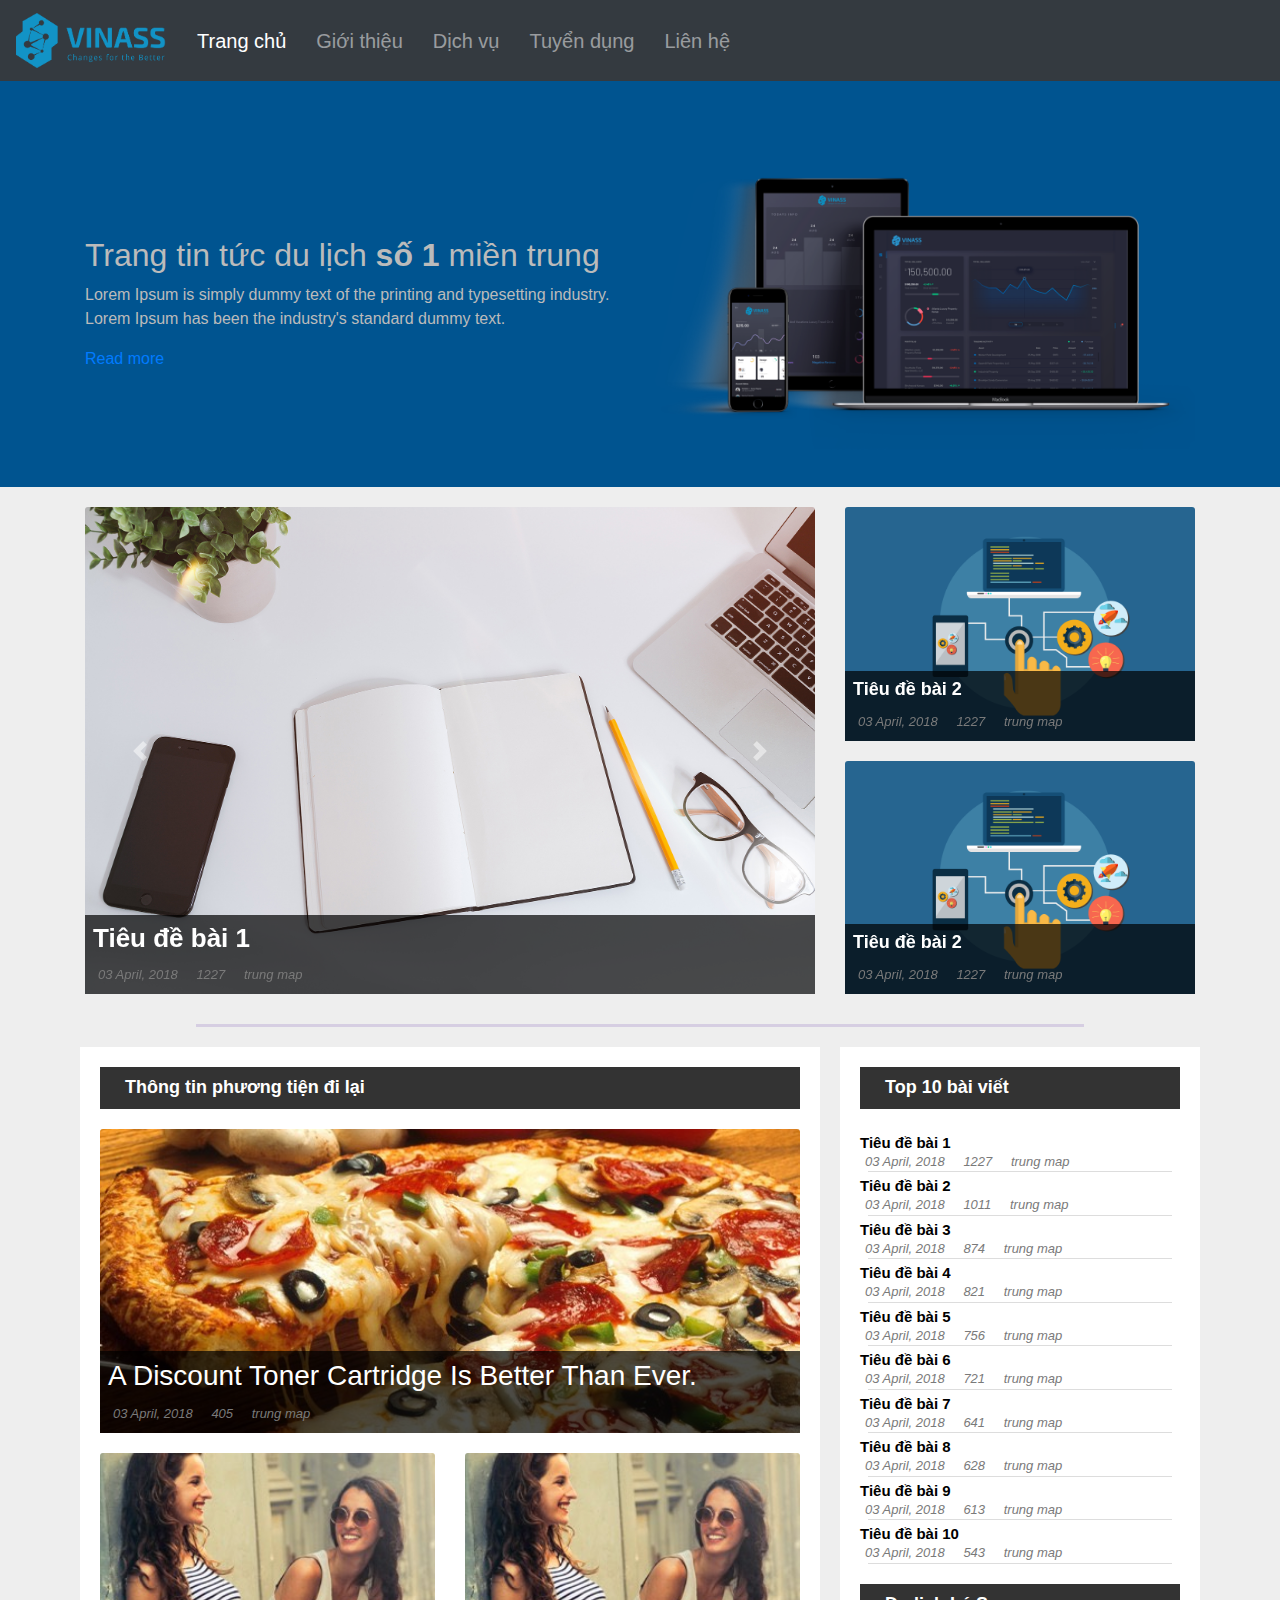
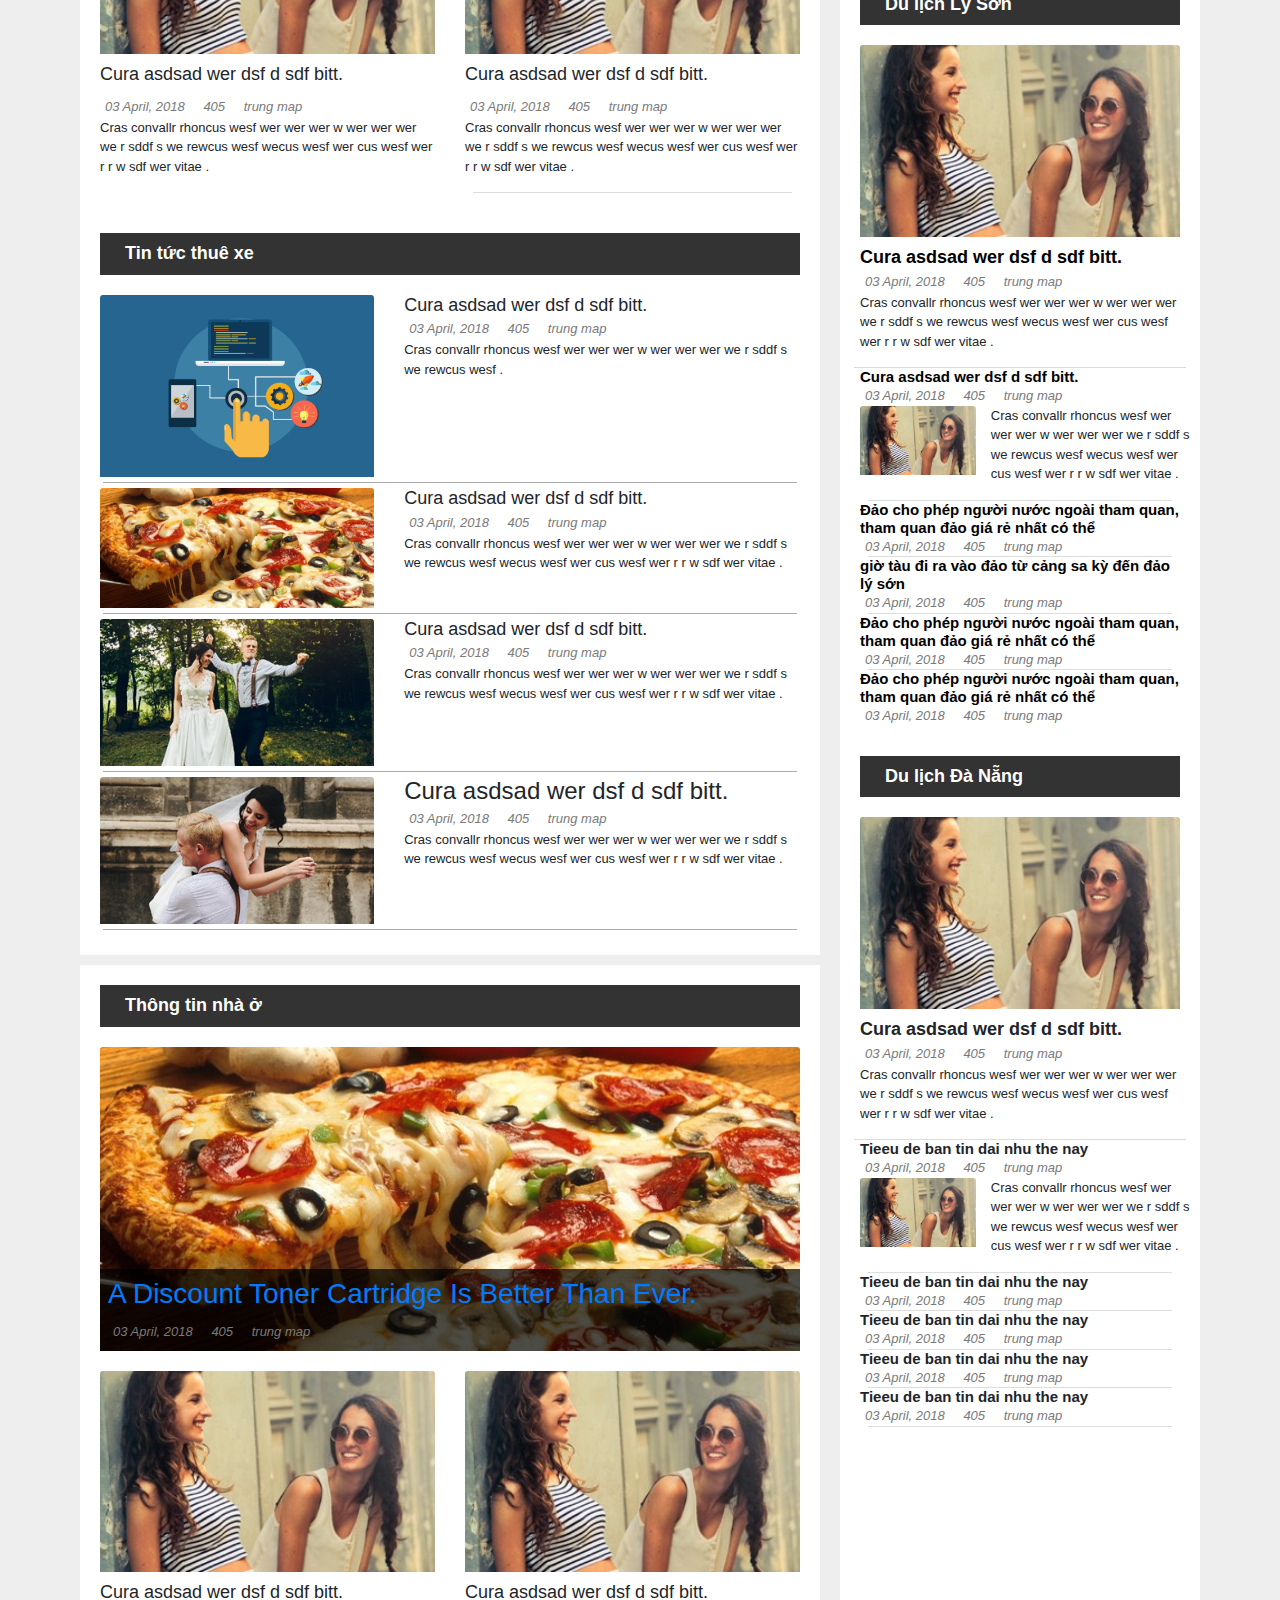
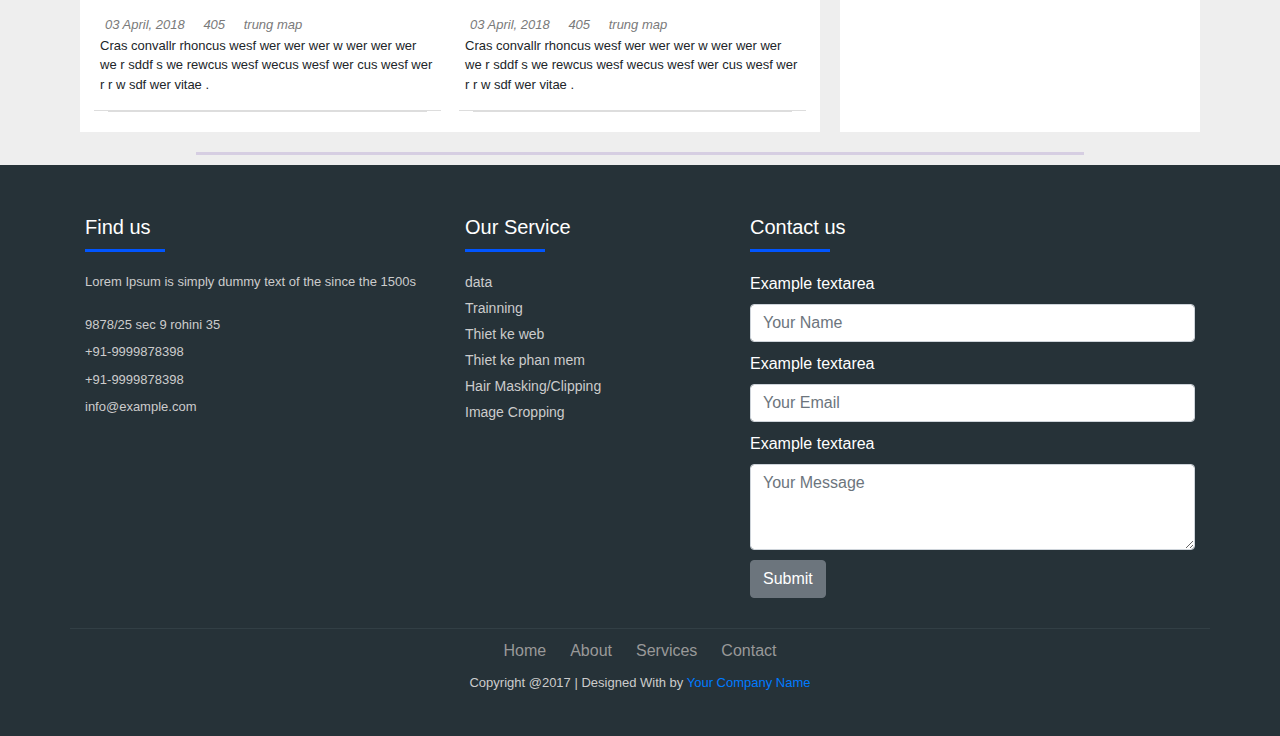
==== index.html @ 891a3b92 "First commit" ====
<!DOCTYPE html>
<html>
	<head>
		<meta charset="utf-8">
		<meta http-equiv="X-UA-Compatible" content="IE=edge">
		<meta name="viewport" content="width=device-width, initial-scale=1, maximum-scale=1">
		<title>Vina software solution- Giải pháp công nghệ việt nam</title>
		<link rel="stylesheet" href="css/bootstrap.min.css">
		<link rel="stylesheet" href="css/bootstrap-grid.min.css">
	  	<link rel="stylesheet" href="css/bootstrap-reboot.min.css">
	  	<link rel="stylesheet" href="css/animate.css">
	  	<link rel="stylesheet" href="css/index.css">
	  	<link rel="stylesheet" href="https://use.fontawesome.com/releases/v5.3.1/css/all.css" integrity="sha384-mzrmE5qonljUremFsqc01SB46JvROS7bZs3IO2EmfFsd15uHvIt+Y8vEf7N7fWAU" crossorigin="anonymous">
	</head>
	<!-- Header -->
	<header>
      <nav class="navbar navbar-expand-lg navbar-dark nav-default fixed-top bg-dark">
        <a class="navbar-brand" href="index.html"><img src="img/logo-2.png" class="img-responsive" alt="Brand" width="150"/></a>
        <button class="navbar-toggler" type="button" data-toggle="collapse" data-target="#navbarCollapse" aria-controls="navbarCollapse" aria-expanded="false" aria-label="Toggle navigation">
          <span class="navbar-toggler-icon"></span>
        </button>
        <div class="collapse navbar-collapse navbar-left" id="navbarCollapse">
          <ul class="navbar-nav mr-auto">
            <li class="nav-item active">
              <a class="nav-link" href="index.html">Trang chủ <span class="sr-only">(current)</span></a>
            </li>
            <li class="nav-item">
              <a class="nav-link" href="about-us.html">Giới thiệu</a>
            </li>
            <li class="nav-item">
              <a class="nav-link" href="our-services.html">Dịch vụ</a>
            </li>
            <li class="nav-item">
              <a class="nav-link" href="our-recrutement.html">Tuyển dụng</a>
            </li>
            <li class="nav-item">
              <a class="nav-link" href="our-contact.html">Liên hệ</a>
            </li>
          </ul>
          <ul class="navbar-nav mt-md-1">
          	<li><a href="#"><i class="fab fa-facebook icon"></i></a>
          		<a href="#"><i class="fab fa-linkedin icon"></i></a>
          		<a href="#"><i class="fab fa-instagram icon"></i></a>
          	</li>
          </ul>
        </div>
      </nav>
    </header>
	<!-- /Header -->
<body>
	<!-- My first Banner ----------------
		-------------------------------->
	<div id="hero_section" class="top_cont_outer hero_wrapper">
	    <div class="container">
	      	<div class="hero_section">
	        	<div class="row align-items-center">
	          		<div class="col-12 col-lg-6 col-md-6 col-sm-8 mx-auto">
	            		<div class="top_left_cont animatable bounceInLeft"> 
	              			<h2>Trang tin tức du lịch <strong>số 1</strong> miền trung</h2>
	              			<p>Lorem Ipsum is simply dummy text of the printing and typesetting industry. Lorem Ipsum has been the industry's standard dummy text.</p>
	              			<a href="#service" class="read_more2">Read more</a> 
	              		</div>
	          		</div>
	          		<div class="col-0 col-lg-6 col-md-6 col-sm-4 mx-auto">
							<img id="fadeImage" src="img/otologo.png" class="img-fluid bannerImg">
						</div>
			  		</div>
	        	</div>
	      	</div>
	    </div>
	</div>
	<!--Hero_Section-->
	  
    <!-- /My first Carousel -->

    <!-- Start poster ----

    -->
    <!-- Main grid image --------------
    	------------------------------->
    <div class="container line-divider">
		<div class="row">
			<div class="col-md-8">
				<div id="big-image-carousel" class="carousel slide" data-ride="carousel">
  					<div class="carousel-inner">
    					<div class="carousel-item active">
							<div class="featured-article">
								<a href="#"><img class="img-responsive card-img-top" src="img/home-bg.jpg" alt="" class="thumb"></a>
								<div class="block-title">
									<h3 class="title-news-big">
										<a class="txt-white" href="">Tiêu đề bài 1</a>
									</h3>
									<span class="entry-meta-medium ">
										<i><a><span class="fas fa-calendar-alt icon-news"></span>03 April, 2018</a></i>
										<i><a><span class="fas fa-eye icon-news pd-left-10"></span>1227</a></i>
										<i><a><span class="fas fas fa-user icon-news pd-left-10"></span>trung map</a></i>
									</span>
								</div>
							</div>
						</div>
						<div class="carousel-item">
      						<div class="featured-article">
								<a href="#"><img class="img-responsive card-img-top" src="img/service-app.png" alt="" class="thumb"></a>
								<div class="block-title">
									<h3 class="title-news-big">
										<a class="txt-white" href="">Tiêu đề bài 1</a>
									</h3>
									<span class="entry-meta-medium ">
										<i><a><span class="fas fa-calendar-alt icon-news"></span>03 April, 2018</a></i>
										<i><a><span class="fas fa-eye icon-news pd-left-10"></span>1227</a></i>
										<i><a><span class="fas fas fa-user icon-news pd-left-10"></span>trung map</a></i>
									</span>
								</div>
							</div>
				    	</div>
					    <div class="carousel-item">
					      	<div class="featured-article">
								<a href="#"><img class="img-responsive card-img-top" src="img/service-app.png" alt="" class="thumb"></a>
								<div class="block-title">
									<h3 class="title-news-big">
										<a class="txt-white" href="">Tiêu đề bài 1</a>
									</h3>
									<span class="entry-meta-medium ">
										<i><a><span class="fas fa-calendar-alt icon-news"></span>03 April, 2018</a></i>
										<i><a><span class="fas fa-eye icon-news pd-left-10"></span>1227</a></i>
										<i><a><span class="fas fas fa-user icon-news pd-left-10"></span>trung map</a></i>
									</span>
								</div>
							</div>
					    </div>
					</div>
					<a class="carousel-control-prev" href="#big-image-carousel" role="button" data-slide="prev">
					    <span class="carousel-control-prev-icon" aria-hidden="true"></span>
					    <span class="sr-only">Previous</span>
					</a>
					<a class="carousel-control-next" href="#big-image-carousel" role="button" data-slide="next">
					    <span class="carousel-control-next-icon" aria-hidden="true"></span>
					    <span class="sr-only">Next</span>
					</a>
				</div>
			</div>
			<!-- /.featured-article -->
			<div class="col-md-4">
				<!-- artigo em destaque -->
				<div class="featured-article">
					<a href="#">
						<img class="img-responsive card-img-top" src="img/service-app.png" alt="">
					</a>
					<div class="block-title">
						<h3 class="title-news-medium">
							<a class="txt-white" href="">Tiêu đề bài 2</a>
						</h3>
						<span class="entry-meta-medium ">
							<i><a><span class="fas fa-calendar-alt icon-news"></span>03 April, 2018</a></i>
							<i><a><span class="fas fa-eye icon-news pd-left-10"></span>1227</a></i>
							<i><a><span class="fas fas fa-user icon-news pd-left-10"></span>trung map</a></i>
						</span>
					</div>
				</div>
				<div class="featured-article">
					<a href="#">
						<img class="img-responsive card-img-top" src="img/service-app.png" alt="" class="thumb">
					</a>
					<div class="block-title">
						<h3 class="title-news-medium">
							<a class="txt-white" href="">Tiêu đề bài 2</a>
						</h3>
						<span class="entry-meta-medium ">
							<i><a><span class="fas fa-calendar-alt icon-news"></span>03 April, 2018</a></i>
							<i><a><span class="fas fa-eye icon-news pd-left-10"></span>1227</a></i>
							<i><a><span class="fas fas fa-user icon-news pd-left-10"></span>trung map</a></i>
						</span>
					</div>
				</div>
			</div>
			<!-- /.featured-article -->
		</div>
	</div>
	<!-- /Main grid image --------------
    	------------------------------->

    <!-- Body news Start here-----------
    	------------------------------->
	<div class="container line-divider">
		<div class="row">
			<!-- Body news Right-----------
    			------------------------------->
	        <div class="col-12 col-sm-6 col-xs-6 col-md-4 pd-10 order-md-2">
	        	<div class="container pd-20 bg-white h-percent-100">
	        		<div class="col-tag pd-top-10" >
		        		<h4 class="title-news-medium pd-0 mg-0">
		        			<a class="txt-white">Top 10 bài viết</a>
		        		</h4>
		        	</div>
					<div class="row news-col-tag-small mx-auto">
						<div class="col-12 pd-0">
							<h4 class="title-news-small pd-0 mg-0 mg-top-5">
								<a class="txt-black" href="">Tiêu đề bài 1</a>
							</h4>
						</div>
						<span class="entry-meta-medium ">
							<i><a><span class="fas fa-calendar-alt icon-news"></span>03 April, 2018</a></i>
							<i><a><span class="fas fa-eye icon-news pd-left-10"></span>1227</a></i>
							<i><a><span class="fas fas fa-user icon-news pd-left-10"></span>trung map</a></i>
						</span>
					</div>
					<div class="row news-col-tag-small mx-auto">
						<div class="col-12 pd-0">
							<h4 class="title-news-small pd-0 mg-0 mg-top-5">
								<a class="txt-black" href="">Tiêu đề bài 2</a>
							</h4>
						</div>
						<span class="entry-meta-medium ">
							<i><a><span class="fas fa-calendar-alt icon-news"></span>03 April, 2018</a></i>
							<i><a><span class="fas fa-eye icon-news pd-left-10"></span>1011</a></i>
							<i><a><span class="fas fas fa-user icon-news pd-left-10"></span>trung map</a></i>
						</span>
					</div>
					<div class="row news-col-tag-small mx-auto">
						<div class="col-12 pd-0">
							<h4 class="title-news-small pd-0 mg-0 mg-top-5">
								<a class="txt-black" href="">Tiêu đề bài 3</a>
							</h4>
						</div>
						<span class="entry-meta-medium ">
							<i><a><span class="fas fa-calendar-alt icon-news"></span>03 April, 2018</a></i>
							<i><a><span class="fas fa-eye icon-news pd-left-10"></span>874</a></i>
							<i><a><span class="fas fas fa-user icon-news pd-left-10"></span>trung map</a></i>
						</span>
					</div>
					<div class="row news-col-tag-small mx-auto mg-top-5">
						<div class="col-12 pd-0">
							<h4 class="title-news-small pd-0 mg-0">
								<a class="txt-black" href="">Tiêu đề bài 4</a>
							</h4>
						</div>
						<span class="entry-meta-medium ">
							<i><a><span class="fas fa-calendar-alt icon-news"></span>03 April, 2018</a></i>
							<i><a><span class="fas fa-eye icon-news pd-left-10"></span>821</a></i>
							<i><a><span class="fas fas fa-user icon-news pd-left-10"></span>trung map</a></i>
						</span>
					</div>
					<div class="row news-col-tag-small mx-auto mg-top-5">
						<div class="col-12 pd-0">
							<h4 class="title-news-small pd-0 mg-0">
								<a class="txt-black" href="">Tiêu đề bài 5</a>
							</h4>
						</div>
						<span class="entry-meta-medium ">
							<i><a><span class="fas fa-calendar-alt icon-news"></span>03 April, 2018</a></i>
							<i><a><span class="fas fa-eye icon-news pd-left-10"></span>756</a></i>
							<i><a><span class="fas fas fa-user icon-news pd-left-10"></span>trung map</a></i>
						</span>
					</div>
					<div class="row news-col-tag-small mx-auto">
						<div class="col-12 pd-0">
							<h4 class="title-news-small pd-0 mg-0 mg-top-5">
								<a class="txt-black" href="">Tiêu đề bài 6</a>
							</h4>
						</div>
						<span class="entry-meta-medium ">
							<i><a><span class="fas fa-calendar-alt icon-news"></span>03 April, 2018</a></i>
							<i><a><span class="fas fa-eye icon-news pd-left-10"></span>721</a></i>
							<i><a><span class="fas fas fa-user icon-news pd-left-10"></span>trung map</a></i>
						</span>
					</div>
					<div class="row news-col-tag-small mx-auto">
						<div class="col-12 pd-0">
							<h4 class="title-news-small pd-0 mg-0 mg-top-5">
								<a class="txt-black" href="">Tiêu đề bài 7</a>
							</h4>
						</div>
						<span class="entry-meta-medium ">
							<i><a><span class="fas fa-calendar-alt icon-news"></span>03 April, 2018</a></i>
							<i><a><span class="fas fa-eye icon-news pd-left-10"></span>641</a></i>
							<i><a><span class="fas fas fa-user icon-news pd-left-10"></span>trung map</a></i>
						</span>
					</div>
					<div class="row news-col-tag-small mx-auto">
						<div class="col-12 pd-0">
							<h4 class="title-news-small pd-0 mg-0 mg-top-5">
								<a class="txt-black" href="">Tiêu đề bài 8</a>
							</h4>
						</div>
						<span class="entry-meta-medium ">
							<i><a><span class="fas fa-calendar-alt icon-news"></span>03 April, 2018</a></i>
							<i><a><span class="fas fa-eye icon-news pd-left-10"></span>628</a></i>
							<i><a><span class="fas fas fa-user icon-news pd-left-10"></span>trung map</a></i>
						</span>
					</div>
					<div class="row news-col-tag-small mx-auto mg-top-5">
						<div class="col-12 pd-0">
							<h4 class="title-news-small pd-0 mg-0">
								<a class="txt-black" href="">Tiêu đề bài 9</a>
							</h4>
						</div>
						<span class="entry-meta-medium ">
							<i><a><span class="fas fa-calendar-alt icon-news"></span>03 April, 2018</a></i>
							<i><a><span class="fas fa-eye icon-news pd-left-10"></span>613</a></i>
							<i><a><span class="fas fas fa-user icon-news pd-left-10"></span>trung map</a></i>
						</span>
					</div>
					<div class="row news-col-tag-small mx-auto mg-top-5">
						<div class="col-12 pd-0">
							<h4 class="title-news-small pd-0 mg-0">
								<a class="txt-black" href="">Tiêu đề bài 10</a>
							</h4>
						</div>
						<span class="entry-meta-medium ">
							<i><a><span class="fas fa-calendar-alt icon-news"></span>03 April, 2018</a></i>
							<i><a><span class="fas fa-eye icon-news pd-left-10"></span>543</a></i>
							<i><a><span class="fas fas fa-user icon-news pd-left-10"></span>trung map</a></i>
						</span>
					</div>

		        	<div class="col-tag mg-top-20" >
		        		<h4 class="title-news-medium pd-0 mg-0">
							<a class="txt-white" href="">Du lịch Lý Sơn</a>
						</h4>
		        	</div>
		        	<div class=" row news-col-tag-small">
			        		<div class="col-12 image-news-col-tag-small">
				        		<img class="img-responsive card-img-top" src="img/e1.jpg" alt="Card image cap">
				        	</div>
				        	<div class="col-12 body-news-col-tag-small"> 
					            <h4 class="title-news-medium pd-0 mg-0">
					            	<a class="txt-black" href="">Cura asdsad wer dsf d sdf bitt.</a>
					            </h4>
					            <span class="entry-meta-medium">
									<i><a><span class="fas fa-calendar-alt icon-news"></span>03 April, 2018</a></i>
									<i><a><span class="fas fa-eye icon-news pd-left-10"></span>405</a></i>
									<i><a><span class="fas fas fa-user icon-news pd-left-10"></span>trung map</a></i>
								</span>
				            	<p class="contents-news-medium">Cras convallr rhoncus wesf wer  wer wer w wer  wer  wer  we r sddf s we rewcus wesf wecus wesf wer cus wesf wer r  r w sdf  wer vitae .</p>
					         </div>
					</div>
					<div class="row news-col-tag-small mx-auto">
						<h4 class="title-news-small pd-0 mg-0">
							<a class="txt-black" href="">Cura asdsad wer dsf d sdf bitt.</a>
						</h4>
						<span class="entry-meta-medium ">
							<i><a><span class="fas fa-calendar-alt icon-news"></span>03 April, 2018</a></i>
							<i><a><span class="fas fa-eye icon-news pd-left-10"></span>405</a></i>
							<i><a><span class="fas fas fa-user icon-news pd-left-10"></span>trung map</a></i>
						</span>
		      			<div class="row">
		      				<div class="col-5 col-md-5">        
					          	<img class="img-responsive card-img-top mg-0" src="img/e1.jpg" alt="Card image cap">
					        </div>
					        <div class="col-7 col-md-7 pd-0">
					            <p class="contents-news-medium">Cras convallr rhoncus wesf wer  wer wer w wer  wer  wer  we r sddf s we rewcus wesf wecus wesf wer cus wesf wer r  r w sdf  wer vitae .</p>
					        </div>
					    </div>
					</div>
					<div class="row news-col-tag-small mx-auto">
						<h4 class="title-news-small pd-0 mg-0">
							<a class="txt-black" href="">Đảo cho phép người nước ngoài tham quan, tham quan đảo giá rẻ nhất có thể</a>
						</h4>
						<span class="entry-meta-medium ">
							<i><a><span class="fas fa-calendar-alt icon-news"></span>03 April, 2018</a></i>
							<i><a><span class="fas fa-eye icon-news pd-left-10"></span>405</a></i>
							<i><a><span class="fas fas fa-user icon-news pd-left-10"></span>trung map</a></i>
						</span>
					</div>
					<div class="row news-col-tag-small mx-auto">
						<h4 class="title-news-small pd-0 mg-0">
							<a class="txt-black" href="">giờ tàu đi ra vào đảo từ cảng sa kỳ đến đảo lý sớn</a>
						</h4>
						<span class="entry-meta-medium ">
							<i><a><span class="fas fa-calendar-alt icon-news"></span>03 April, 2018</a></i>
							<i><a><span class="fas fa-eye icon-news pd-left-10"></span>405</a></i>
							<i><a><span class="fas fas fa-user icon-news pd-left-10"></span>trung map</a></i>
						</span>
					</div>
					<div class="row news-col-tag-small mx-auto">
						<h4 class="title-news-small pd-0 mg-0"> 
							<a class="txt-black" href="">Đảo cho phép người nước ngoài tham quan, tham quan đảo giá rẻ nhất có thể</a>
						</h4>
						<span class="entry-meta-medium ">
							<i><a><span class="fas fa-calendar-alt icon-news"></span>03 April, 2018</a></i>
							<i><a><span class="fas fa-eye icon-news pd-left-10"></span>405</a></i>
							<i><a><span class="fas fas fa-user icon-news pd-left-10"></span>trung map</a></i>
						</span>
					</div>
					<div class="row mx-auto">
						<h4 class="title-news-small pd-0 mg-0">
							<a class="txt-black" href="">Đảo cho phép người nước ngoài tham quan, tham quan đảo giá rẻ nhất có thể</a>
						</h4>
						<span class="entry-meta-medium ">
							<i><a><span class="fas fa-calendar-alt icon-news"></span>03 April, 2018</a></i>
							<i><a><span class="fas fa-eye icon-news pd-left-10"></span>405</a></i>
							<i><a><span class="fas fas fa-user icon-news pd-left-10"></span>trung map</a></i>
						</span>
					</div>
					<div class="pd-10">
					</div>
					<div class="col-tag mg-top-10" >
		        		<h4 class="title-news-medium pd-0 mg-0">
		        			<a class="txt-white" href="">Du lịch Đà Nẵng </a>
		        		</h4>
		        	</div>
		        	<div class=" row news-col-tag-small">
			        		<div class="col-12 image-news-col-tag-small">
				        		<img class="img-responsive card-img-top" src="img/e1.jpg" alt="Card image cap">
				        	</div>
				        	<div class="col-12 body-news-col-tag-small"> 
					            <h4 class="title-news-medium pd-0 mg-0">Cura asdsad wer dsf d sdf bitt.</h4>
					            <span class="entry-meta-medium">
									<i><a><span class="fas fa-calendar-alt icon-news"></span>03 April, 2018</a></i>
									<i><a><span class="fas fa-eye icon-news pd-left-10"></span>405</a></i>
									<i><a><span class="fas fas fa-user icon-news pd-left-10"></span>trung map</a></i>
								</span>
				            	<p class="contents-news-medium">Cras convallr rhoncus wesf wer  wer wer w wer  wer  wer  we r sddf s we rewcus wesf wecus wesf wer cus wesf wer r  r w sdf  wer vitae .</p>
					         </div>
					</div>
					<div class="row news-col-tag-small mx-auto">
						<h4 class="title-news-small pd-0 mg-0"> Tieeu de ban tin dai nhu the nay</h4>
						<span class="entry-meta-medium ">
							<i><a><span class="fas fa-calendar-alt icon-news"></span>03 April, 2018</a></i>
							<i><a><span class="fas fa-eye icon-news pd-left-10"></span>405</a></i>
							<i><a><span class="fas fas fa-user icon-news pd-left-10"></span>trung map</a></i>
						</span>
		      			<div class="row">
		      				<div class="col-5 col-md-5">        
					          	<img class="img-responsive card-img-top mg-0" src="img/e1.jpg" alt="Card image cap">
					        </div>
					        <div class="col-7 col-md-7 pd-0">
					            <p class="contents-news-medium">Cras convallr rhoncus wesf wer  wer wer w wer  wer  wer  we r sddf s we rewcus wesf wecus wesf wer cus wesf wer r  r w sdf  wer vitae .</p>
					        </div>
					    </div>
					</div>
					<div class="row news-col-tag-small mx-auto">
						<h4 class="title-news-small pd-0 mg-0"> Tieeu de ban tin dai nhu the nay</h4>
						<span class="entry-meta-medium ">
							<i><a><span class="fas fa-calendar-alt icon-news"></span>03 April, 2018</a></i>
							<i><a><span class="fas fa-eye icon-news pd-left-10"></span>405</a></i>
							<i><a><span class="fas fas fa-user icon-news pd-left-10"></span>trung map</a></i>
						</span>
					</div>
					<div class="row news-col-tag-small mx-auto">
						<h4 class="title-news-small pd-0 mg-0"> Tieeu de ban tin dai nhu the nay</h4>
						<span class="entry-meta-medium ">
							<i><a><span class="fas fa-calendar-alt icon-news"></span>03 April, 2018</a></i>
							<i><a><span class="fas fa-eye icon-news pd-left-10"></span>405</a></i>
							<i><a><span class="fas fas fa-user icon-news pd-left-10"></span>trung map</a></i>
						</span>
					</div>
					<div class="row news-col-tag-small mx-auto">
						<h4 class="title-news-small pd-0 mg-0"> Tieeu de ban tin dai nhu the nay</h4>
						<span class="entry-meta-medium ">
							<i><a><span class="fas fa-calendar-alt icon-news"></span>03 April, 2018</a></i>
							<i><a><span class="fas fa-eye icon-news pd-left-10"></span>405</a></i>
							<i><a><span class="fas fas fa-user icon-news pd-left-10"></span>trung map</a></i>
						</span>
					</div>
					<div class="row news-col-tag-small mx-auto">
						<h4 class="title-news-small pd-0 mg-0"> Tieeu de ban tin dai nhu the nay</h4>
						<span class="entry-meta-medium ">
							<i><a><span class="fas fa-calendar-alt icon-news"></span>03 April, 2018</a></i>
							<i><a><span class="fas fa-eye icon-news pd-left-10"></span>405</a></i>
							<i><a><span class="fas fas fa-user icon-news pd-left-10"></span>trung map</a></i>
						</span>
					</div>
				</div>
	        </div>
	        <!-- /Body news Right-----------
    			------------------------------->


    		<!-- Body news Left-----------
    			------------------------------->
	        <div class="col-12 col-sm-6 col-xs-6 col-md-8 pd-10">
	        				<!-- Start tin tuc 2 
					--------------------->
				<div class="container pd-20 bg-white">
		        	<div class="col-tag" >
		        		<h4 class="title-news-medium pd-0 mg-0">
		        			<a class="txt-white" href="">Thông tin phương tiện đi lại</a>
		        		</h4>
		        	</div>
					<div class="featured-article article-3">
						<a href="#"><img class="img-responsive card-img-top" src="img/f1.jpg" alt=""></a>
						<div class="block-title">
							<a class="txt-white" href="#">
								<h3>A Discount Toner Cartridge Is Better Than Ever.</h3>
							</a>
							<span class="entry-meta-medium">
								<i><a><span class="fas fa-calendar-alt icon-news"></span>03 April, 2018</a></i>
								<i><a><span class="fas fa-eye icon-news pd-left-10"></span>405</a></i>
								<i><a><span class="fas fas fa-user icon-news pd-left-10"></span>trung map</a></i>
							</span>
						</div>
					</div>
					<div class="row">
						<div class="col-6">
							<div class=" row">
				        		<div class="col-12 image-news-col-tag-small">
					        		<img class="img-responsive card-img-top" src="img/e1.jpg" alt="Card image cap">
					        	</div>
					        	<div class="col-12 body-news-col-tag-small"> 
						            <h4 class="title-news-col-tag-small">Cura asdsad wer dsf d sdf bitt.</h4>
						            <span class="entry-meta-medium">
										<i><a><span class="fas fa-calendar-alt icon-news"></span>03 April, 2018</a></i>
										<i><a><span class="fas fa-eye icon-news pd-left-10"></span>405</a></i>
										<i><a><span class="fas fas fa-user icon-news pd-left-10"></span>trung map</a></i>
									</span>
						            <p class="contents-news-medium">Cras convallr rhoncus wesf wer  wer wer w wer  wer  wer  we r sddf s we rewcus wesf wecus wesf wer cus wesf wer r  r w sdf  wer vitae .</p>
						         </div>
						    </div>
						</div>
						<div class="col-6 news-col-tag-small">
							<div class=" row">
				        		<div class="col-12">
					        		<img class="img-responsive card-img-top" src="img/e1.jpg" alt="Card image cap">
					        	</div>
					        	<div class="col-12 body-news-col-tag-small"> 
						            <h4 class="title-news-col-tag-small">Cura asdsad wer dsf d sdf bitt.</h4>
						            <span class="entry-meta-medium">
										<i><a><span class="fas fa-calendar-alt icon-news"></span>03 April, 2018</a></i>
										<i><a><span class="fas fa-eye icon-news pd-left-10"></span>405</a></i>
										<i><a><span class="fas fas fa-user icon-news pd-left-10"></span>trung map</a></i>
									</span>
						            <p class="contents-news-medium">Cras convallr rhoncus wesf wer  wer wer w wer  wer  wer  we r sddf s we rewcus wesf wecus wesf wer cus wesf wer r  r w sdf  wer vitae .</p>
						         </div>
						    </div>
						</div>
					</div>
		        </div>
		        <!-- End of tin tức 2 
		        	-------------------->
	        	<div class="container pd-20 bg-white">
		        	<div class="col-tag" >
		        		<h4 class="title-news-medium pd-0 mg-0">Tin tức thuê xe</h4>
		        	</div>
		        	<div class=" row news-col-tag-big">
		        		<div class="col-12 col-md-12 col-lg-5 col-sm-12">
			        		<img class="img-responsive card-img-top" src="img/service-app.png" alt="Card image cap">
			        	</div>
			        	<div class="col-12 col-md-12 col-lg-7 col-sm-12 mg-0"> 
				            <h4 class="title-news-col-tag-small pd-0 mg-0">Cura asdsad wer dsf d sdf bitt.</h4>
				            <span class="entry-meta-medium">
								<i><a><span class="fas fa-calendar-alt icon-news"></span>03 April, 2018</a></i>
								<i><a><span class="fas fa-eye icon-news pd-left-10"></span>405</a></i>
								<i><a><span class="fas fas fa-user icon-news pd-left-10"></span>trung map</a></i>
							</span>
				            <p class="contents-news-medium">Cras convallr rhoncus wesf wer  wer wer w wer  wer  wer  we r sddf s we rewcus wesf .</p>
				         </div>
					</div>
					<div class=" row news-col-tag-big">
		        		<div class="col-12 col-md-12 col-lg-5 col-sm-12">
			        		<img class="img-responsive card-img-top" src="img/f1.jpg" alt="Card image cap">
			        	</div>
			        	<div class="col-12 col-md-12 col-lg-7 col-sm-12 mg-0">
				            <h4 class="title-news-col-tag-small pd-0 mg-0">Cura asdsad wer dsf d sdf bitt.</h4>
				            <span class="entry-meta-medium">
								<i><a><span class="fas fa-calendar-alt icon-news"></span>03 April, 2018</a></i>
								<i><a><span class="fas fa-eye icon-news pd-left-10"></span>405</a></i>
								<i><a><span class="fas fas fa-user icon-news pd-left-10"></span>trung map</a></i>
							</span>
				            <p class="contents-news-medium">Cras convallr rhoncus wesf wer  wer wer w wer  wer  wer  we r sddf s we rewcus wesf wecus wesf wer cus wesf wer r  r w sdf  wer vitae .</p>
				         </div>
					</div>
					<div class=" row news-col-tag-big">
		        		<div class="col-12 col-md-12 col-lg-5 col-sm-12">
			        		<img class="img-responsive card-img-top" src="img/f2.jpg" alt="Card image cap">
			        	</div>
			        	<div class="col-12 col-md-12 col-lg-7 col-sm-12 mg-0">
				            <h4 class="title-news-col-tag-small pd-0 mg-0">Cura asdsad wer dsf d sdf bitt.</h4>
				            <span class="entry-meta-medium">
								<i><a><span class="fas fa-calendar-alt icon-news"></span>03 April, 2018</a></i>
								<i><a><span class="fas fa-eye icon-news pd-left-10"></span>405</a></i>
								<i><a><span class="fas fas fa-user icon-news pd-left-10"></span>trung map</a></i>
							</span>
				            <p class="contents-news-medium">Cras convallr rhoncus wesf wer  wer wer w wer  wer  wer  we r sddf s we rewcus wesf wecus wesf wer cus wesf wer r  r w sdf  wer vitae .</p>
				         </div>
					</div>
					<div class=" row news-col-tag-big">
		        		<div class="col-12 col-md-12 col-lg-5 col-sm-12">
			        		<img class="img-responsive card-img-top" src="img/f3.jpg" alt="Card image cap">
			        	</div>
			        	<div class="col-12 col-md-12 col-lg-7 col-sm-12 mg-0">
				            <h4 class="pd-0 mg-0">Cura asdsad wer dsf d sdf bitt.</h4>
				            <span class="entry-meta-medium">
								<i><a><span class="fas fa-calendar-alt icon-news"></span>03 April, 2018</a></i>
								<i><a><span class="fas fa-eye icon-news pd-left-10"></span>405</a></i>
								<i><a><span class="fas fas fa-user icon-news pd-left-10"></span>trung map</a></i>
							</span>
				            <p class="contents-news-medium">Cras convallr rhoncus wesf wer  wer wer w wer  wer  wer  we r sddf s we rewcus wesf wecus wesf wer cus wesf wer r  r w sdf  wer vitae .</p>
				         </div>
					</div>
				</div>
				<!-- End tin tuc 1 -->
				<!-- Start tin tuc 2 
					--------------------->
				<div class="container pd-20 bg-white mg-top-10">
		        	<div class="col-tag" >
		        		<h4 class="title-news-medium pd-0 mg-0">Thông tin nhà ở</h4>
		        	</div>
					<div class="featured-article article-3">
						<a href="#"><img class="img-responsive card-img-top" src="img/f1.jpg" alt=""></a>
						<div class="block-title">
							<a href="#">
								<h3>A Discount Toner Cartridge Is Better Than Ever.</h3>
							</a>
							<span class="entry-meta-medium">
								<i><a><span class="fas fa-calendar-alt icon-news"></span>03 April, 2018</a></i>
								<i><a><span class="fas fa-eye icon-news pd-left-10"></span>405</a></i>
								<i><a><span class="fas fas fa-user icon-news pd-left-10"></span>trung map</a></i>
							</span>
						</div>
					</div>
					<div class="row">
						<div class="col-6 news-col-tag-small">
							<div class=" row news-col-tag-small">
				        		<div class="col-12 image-news-col-tag-small">
					        		<img class="img-responsive card-img-top" src="img/e1.jpg" alt="Card image cap">
					        	</div>
					        	<div class="col-12 body-news-col-tag-small"> 
						            <h4 class="title-news-col-tag-small">Cura asdsad wer dsf d sdf bitt.</h4>
						            <span class="entry-meta-medium">
										<i><a><span class="fas fa-calendar-alt icon-news"></span>03 April, 2018</a></i>
										<i><a><span class="fas fa-eye icon-news pd-left-10"></span>405</a></i>
										<i><a><span class="fas fas fa-user icon-news pd-left-10"></span>trung map</a></i>
									</span>
						            <p class="contents-news-medium">Cras convallr rhoncus wesf wer  wer wer w wer  wer  wer  we r sddf s we rewcus wesf wecus wesf wer cus wesf wer r  r w sdf  wer vitae .</p>
						         </div>
						    </div>
						</div>
						<div class="col-6 news-col-tag-small">
							<div class=" row news-col-tag-small">
				        		<div class="col-12 image-news-col-tag-small">
					        		<img class="img-responsive card-img-top" src="img/e1.jpg" alt="Card image cap">
					        	</div>
					        	<div class="col-12 body-news-col-tag-small"> 
						            <h4 class="title-news-col-tag-small">Cura asdsad wer dsf d sdf bitt.</h4>
						            <span class="entry-meta-medium">
										<i><a><span class="fas fa-calendar-alt icon-news"></span>03 April, 2018</a></i>
										<i><a><span class="fas fa-eye icon-news pd-left-10"></span>405</a></i>
										<i><a><span class="fas fas fa-user icon-news pd-left-10"></span>trung map</a></i>
									</span>
						            <p class="contents-news-medium">Cras convallr rhoncus wesf wer  wer wer w wer  wer  wer  we r sddf s we rewcus wesf wecus wesf wer cus wesf wer r  r w sdf  wer vitae .</p>
						         </div>
						    </div>
						</div>
					</div>
		        </div>
		        <!-- End of tin tức 2 
		        	-------------------->
			</div>
			<!-- /Body news Left-----------
    			------------------------------->
		</div>
	</div>
    <!-- /Body news End here-----------
		------------------------------->
	<!--footer starts from here-->
	<footer class="footer">
		<div class="container bottom_border">
			<div class="row">
				<div class="col-sm-6 col-md-4 col-lg-4 col-6">
					<h5 class="headin5_amrc col_white_amrc pt2 footer-line-divider">Find us</h5>
					<!--headin5_amrc-->
					<p class="mb10">Lorem Ipsum is simply dummy text of the since the 1500s</p>
					<p><i class="fa fa-location-arrow"></i> 9878/25 sec 9 rohini 35 </p>
					<p><i class="fa fa-phone"></i>  +91-9999878398  </p>
					<p><i class="fa fa-phone"></i>  +91-9999878398  </p>
					<p><i class="fa fa fa-envelope"></i> info@example.com  </p>
				</div>
				<div class="col-sm-6 col-md-3 col-lg-3 col-6">
					<h5 class="headin5_amrc col_white_amrc pt2 footer-line-divider">Our Service</h5>
					<!--headin5_amrc-->
					<ul class="footer_ul_amrc">
						<li><a href="#">data</a></li>
						<li><a href="#">Trainning</a></li>
						<li><a href="#">Thiet ke web</a></li>
						<li><a href="#">Thiet ke phan mem</a></li>
						<li><a href="#">Hair Masking/Clipping</a></li>
						<li><a href="#">Image Cropping</a></li>
					</ul>
				<!--footer_ul_amrc ends here-->
				</div>
				<div class="col-sm-12 col-md-5 col-lg-5 col-12">
					<h5 class="headin5_amrc col_white_amrc pt2 footer-line-divider">Contact us</h5>
					<div class="col_white_amrc">
						<div>
							<label for="exampleFormControlTextarea1">Example textarea</label>
							<input type="text" class="form-control" placeholder="Your Name">
						</div>
						<div class="form-padding">
							<label for="exampleFormControlTextarea1">Example textarea</label>
							<input type="text" class="form-control" placeholder="Your Email">
						</div>
						<div>
							<label for="exampleFormControlTextarea1">Example textarea</label>
							<textarea class="form-control" id="exampleFormControlTextarea1" rows="3" placeholder="Your Message"></textarea>
						</div>
						<div class="form-padding mx-auto">
							<button type="button" class="btn btn-secondary">Submit</button>
						</div>
					</div>
					<!--footer_ul_amrc ends here-->
				</div>
			</div>
		</div>
		<div class="container">
			<div class="foote_bottom_ul_amrc">
				<li><a href="#">Home</a></li>
				<li><a href="#">About</a></li>
				<li><a href="#">Services</a></li>
				<li><a href="#">Contact</a></li>
			</div>
			<!--foote_bottom_ul_amrc ends here-->
			<p class="text-center">Copyright @2017 | Designed With by <a href="#">Your Company Name</a></p>
			<div class="row social_footer_ul">
				<li><a href="#"><i class="fab fa-facebook icon"></i></a></li>
				<li><a href="#"><i class="fab fa-twitter icon"></i></a></li>
				<li><a href="#"><i class="fab fa-linkedin icon"></i></a></li>
				<li><a href="#"><i class="fab fa-instagram icon"></i></a></li>
			</div>
			<!--social_footer_ul ends here-->
		</div>

	</footer>
	<!-- jQuery Plugins -->
	<script src="js/jquery-3.3.1.min.js"></script>
	<script src="js/bootstrap.bundle.min.js"></script>
	<script src="js/bootstrap.min.js"></script>
	<script src="js/index.js"></script>
</body>
</html>
---- css/index.css ----
body {
  background-color:#eeeeee;
  margin-top:70px;
  width:100vw;
}

.bg-white {
  background-color:#ffffff;
}
.mg-0{margin:0px;}
.mg-5{margin:5px;}
.mg-10{margin:10px;}
.mg-20{margin:20px;}
.mg-top-5{margin-top:5px;}
.mg-top-10{margin-top:10px;}
.mg-top-20{margin-top:20px;}
.pd-5{
  padding: 10px;
}
.pd-0{
  padding: 0px;
}
.pd-10{
  padding: 10px;
}

.pd-20{
  padding: 20px;
}

.pd-top-5 {
  padding-top: 5px;
}

.pd-top-10 {
  padding-top: 10px;
}

.pd-top-20 {
  padding-top: 20px;
}
.pd-left-10 {
  padding-left:10px;
}

.col-tag {
  padding: 10px 25px;
  margin-bottom: 20px;
  background-color: #333333;
  color: #ffffff;
}

.title-tag {
  font-size: 14px;
  font-weight: 600;
  color: #fff;
}

.txt-white{
  color:#fff;
}
.txt-black{
  color:#000;
}
.txt-gris{
  color:#7a7a7a;
}
.title-news-big{
  font-size: 26px;
  font-weight: 600;
}
.title-news-medium{
  font-size: 18px;
  font-weight: 600;
}
.title-news-small{
  font-size: 15px;
  font-weight: 600;
}
.h-percent-100 {
  height:100%;
}

.title-news-col-tag-small {
  font-size: 18px;

}

.body-news-col-tag-small{
  margin-top : 10px;
}
.entry-meta-big{

}
.entry-meta-medium{
  background: none;
  color: #7a7a7a;
  padding-left: 0px;
  margin-top: 0px;
  display: inline;
  font-size: 13px;
}
.icon-news{
  color: #7a7a7a;
  padding-right:5px;
}
.entry-meta-small{
  background: none;
  color: #7a7a7a;
  padding-left: 0;
  display: inline;
}

.contents-news-medium , .contents-news-small {
  font-size: 13px;
}
.news-col-tag-small:after {
    content: "";
    display: block;
    width: 95%;
    height: 1px;
    background-color: #555555;
    opacity:0.2;
    margin: auto;
}

.news-col-tag-big {
}
.news-col-tag-big:after {
    content: "";
    display: block;
    width: 95%;
    height: 1px;
    background-color: #555555;
    opacity:0.5;
    margin: auto;
    margin-top : 5px;
    margin-bottom: 5px;
}

.navbar-dark .navbar-nav .nav-link{
    padding-right: 15px;
    padding-left:  15px;
    font-size: 20px;
}

.article-3 {
  padding: 0px;
  margin: 0px;
}

.article-3  .block-title {
  /* Position & Box Model */
  position: absolute;
  bottom: 0;
  left: 0;
  z-index: 1;
  /* background */
  background: rgba(0,0,0,0.7);
  /* Width/Height */
  padding: .5em;
  width: 100%;
  /* Text color */
  color: #fff;
}

.article-3  .block-title h2 {
  margin: 0;
}

.article-3 ul li{
  display: inline;
}

/* CUSTOMIZE THE CAROUSEL SLIDE IMAGE
-------------------------------------------------- */

/* Carousel base class */
.carousel-slide-img {
  margin-bottom: 50px;
}
/* Since positioning the image, we need to help out the caption */
.carousel-slide-img .carousel-caption {
  bottom: 50px;
  z-index: 10;
}

/* Declare heights because of positioning of img element */
.carousel-slide-img .carousel-item {
  height: 500px;
  background-color: #777;
}
.carousel-slide-img .carousel-item > img {
  position: absolute;
  top: 0;
  left: 0;
  min-width: 100%;
  height: 32rem;
}
/* END 
-------------------------------------------------- */
/* LINE DIVIDER
-------------------------------------------------- */
.line-divider:after {
    content: "";
    display: block;
    width: 80%;
    height: 3px;
    background-color: #7952b3;
    margin-bottom: 20px;
    margin-bottom: 20px;
    margin: 10px auto;
    opacity:0.2;
}

.footer-line-divider:after {
    content: "";
    display: block;
    width: 80px;
    height: 3px;
    background-color: #0055ff;
    margin-bottom: 20px;
    margin-top: 10px;
    opacity:1;
}
/* END 
-------------------------------------------------- */

/* TEXT HEADER
-------------------------------------------------- */
.container .text-header{
    color: #7952b3;
    font-family: inherit;
    font-weight: 2000;
    font-size: 2.5rem;
    opacity:1;
}

.container .text-header-white{
    color: #ffffff;
    font-family: inherit;
    font-weight: 2000;
    font-size: 2.5rem;
    opacity:1;
}

.container .h1{
    font-family: inherit;
    font-weight: 2000;
    font-size: 2.5rem;
}
/* END 
-------------------------------------------------- */
.card-news {
  border: 5px solid #666666;
  padding: 5px
}
.col-border {
  border: 5px solid #666666;
  padding: 5px
}
/* CUSTOMIZE THE CONTAINER
-------------------------------------------------- */
.row-container {
  text-align: center;
}
.row-card {
  text-align: center;
  height : relative;
}

.bg-full-3 {
  position: relative;
}

.bg-full-3:before {
  content: '';
  position: absolute;
  left: 50%;
  transform: translateX( -50%);
  height: 100%;
  width: 100vw;
  background:url(../img/home-bg.jpg) no-repeat !important;
  opacity:0.5;
}

.bg-full-2 {
    position: relative;
}

.bg-full-2:before {
  content: '';
  position: absolute;
  left: 50%;
  transform: translateX( -50%);
  height: 100%;
  width: 100vw;
  background:url(../img/service-bg.jpg) no-repeat !important;
  opacity:0.7;
}

.bg-full-1 {
  position: relative;
}

.bg-full-1:before {
  content: '';
  position: absolute;
  left: 50%;
  transform: translateX( -50%);
  height: 100%;
  width: 100vw;
  background:#363636 no-repeat !important;
  opacity:0.1;
}

.bg-full-4 {
  color:#ffffff;
  position: relative;
}

.bg-full-4:before {
  content: '';
  position: absolute;
  left: 50%;
  transform: translateX( -50%);
  height: 100%;
  width: 100vw;
  background:url(../img/chat-bg.jpg) no-repeat !important;
  opacity:0.9;
}


/* Hero section*/
.top_cont_outer {
    background: #005490;
    position: relative;
}
.hero_section {
    color:#bbbbbb;
    position: relative;
    padding-top: 50px;
}
.top_left_cont {
    padding: 70px 0;
}

.header-image-1 img {
  filter: brightness(0.4);
}
.caption {
    position: absolute;
    background-color: black
}

@media (max-width: 768px){
    .bannerImg {
        display: none;
    } 
    .title-news-big{
      font-size: 18px;
      font-weight: 600;
    }
}
/* CUSTOMIZE THE CAROUSEL SCROLL
-------------------------------------------------- */
.carousel-inner .carousel-item.active,
.carousel-inner .carousel-item-next,
.carousel-inner .carousel-item-prev {
  display: flex;
}

.carousel-scroll{
    width: 100%; 
}

.header-image-3 {
  margin-top: 20px; 
}

@media all and (max-width: 768px) {
  .header-image-2 {
      margin-top: 10px; 
    }
}

@media all and (min-width: 768px) {
    .carousel-scroll .carousel-inner .carousel-item-right.active,
    .carousel-scroll .carousel-inner .carousel-item-next {
      transform: translateX(50%);
    }

    .carousel-scroll .carousel-inner .carousel-item-left.active, 
    .carousel-scroll .carousel-inner .carousel-item-prev {
      transform: translateX(-50%);
    }
      
    .carousel-scroll .carousel-inner .carousel-item-right,
    .carousel-scroll .carousel-inner .carousel-item-left{ 
      transform: translateX(0);     
    }
}
@media all and (min-width: 992px) {
    .carousel-scroll .carousel-inner .carousel-item-right.active,
    .carousel-scroll .carousel-inner .carousel-item-next {
      transform: translateX(33%);
    }

    .carousel-scroll .carousel-inner .carousel-item-left.active, 
    .carousel-scroll .carousel-inner .carousel-item-prev {
      transform: translateX(-33%);
    }
      
    .carousel-scroll .carousel-inner .carousel-item-right,
    .carousel-scroll .carousel-inner .carousel-item-left{ 
      transform: translateX(0);     
    }
}

.card-chat-box {
    height:500px;
    margin-bottom: 100px;
    padding-top: 10px;
    text-align: center;
    border: 2px #888888;
    background:#444444;
}

.row-chatbox {
    padding-bottom: 10px;
}

.card-avatar {
    margin-bottom: -100px;
}

.chooseBoxChat {
    margin-top: 10px;
    margin-bottom: 10px;
    padding: 20px 20px 5px 20px;
    border: 2px #ffffff;
    background:#ffffff;
    outline-style: double;
}

.pad-bottom-120 {
    padding-bottom: 50px;
}
.chooseBox {
    margin: 0 auto 30px;
    padding-top: 20px;
    border: 10px solid #b3b3cc;
    color :#333333;
}
.chooseBoxService {
    margin: 0 auto 30px;
    border: 1px solid #000000;
    background:#dddddd;
    color :#333333;
}

.chooseBoxCounter{
    border: 5px solid #b3b3cc;
    background:#ffffff;
    opacity:0.7;
    padding-bottom: 20px;
    margin-bottom: 20px;
    margin-bottom: 20px;
    margin: 10px 0 0 0;
}
.icon {
  width: 40px;
  height: 40px;
  margin-bottom: 10px;
  color: #007bff;
  font-size: 40px;
  align-content: center;
}
.card-description {
  font-weight: 300;
  font-style: italic;
  line-height: 1.55em;
  margin-bottom: 15px;
}
.card-caption {
    font-weight: 700;
    font-family: "Roboto Slab", "Times New Roman", serif;
}
.card-avatar {
    border-radius: 50%;
    overflow: hidden;
    box-shadow: 1px 1px 1px 1px rgba(0, 0, 0, 0.56),
}
.category {
    font-weight: 50;
    font-family: "Arial", serif;
}
.icon-quote {
  width: 25px;
  height: 25px;
  margin-bottom: 5px;
  color: #ffffff;
  font-size: 25px;
  align-content: center;
}
.icon-count{
  width: 40px;
  height: 40px;
  margin-top: 10px;
  color: #ff1a1a;
  font-size: 40px;
  align-content: center;
}

.chooseBox h6:after {
    content: "";
    display: block;
    width: 50px;
    height: 3px;
    background-color: #007bff;
    margin-bottom: 10px;
    margin: 10px auto;
}
.form-padding { 
    padding-top:10px; 
    margin-bottom:10px;
}

.counter-Txt{text-align:center; font-size:20px; font-weight:bold; text-transform:uppercase; margin-top:5px;}
.counter-Txt span{display:block; font-size:36px}
@media(min-width:320px) and (max-width:767px){ 
.counter-Txt{margin-top:10px;}
}
/*-=-=-=-=-=-=-=-=-=-=-=- */
/* Column Grids */
/*-=-=-=-=-=-=-=-=-=-=-=- */
.count-title { font-size: 40px; font-weight: normal;  margin-top: 10px; margin-bottom: 0; text-align: center; }
.count-text { font-size: 13px; font-weight: normal;  margin-top: 10px; margin-bottom: 0; text-align: center; }

/* Column Grids End */
/*footer*/
.col_white_amrc { color:#FFF;}
footer { width:100%; background-color:#263238; min-height:250px; padding:10px 0px 25px 0px ;}
.pt2 { padding-top:40px ; margin-bottom:20px ;}
footer p { font-size:13px; color:#CCC; padding-bottom:0px; margin-bottom:8px;}
.mb10 { padding-bottom:15px ;}
.footer_ul_amrc { margin:0px ; list-style-type:none ; font-size:14px; padding:0px 0px 10px 0px ; }
.footer_ul_amrc li {padding:0px 0px 5px 0px;}
.footer_ul_amrc li a{ color:#CCC;}
.footer_ul_amrc li a:hover{ color:#fff; text-decoration:none;}
.fleft { float:left;}
.padding-right { padding-right:10px; }

.footer_ul2_amrc {margin:0px; list-style-type:none; padding:0px;}
.footer_ul2_amrc li p { display:table; }
.footer_ul2_amrc li a:hover { text-decoration:none;}
.footer_ul2_amrc li i { margin-top:5px;}

.bottom_border { border-bottom:1px solid #323f45; padding-bottom:20px;}
.foote_bottom_ul_amrc {
    list-style-type:none;
    padding:0px;
    display:table;
    margin-top: 10px;
    margin-right: auto;
    margin-bottom: 10px;
    margin-left: auto;
}
.foote_bottom_ul_amrc li { display:inline;}
.foote_bottom_ul_amrc li a { color:#999; margin:0 12px;}

.social_footer_ul { display:table; margin:0 auto 0 auto; list-style-type:none;  }
.social_footer_ul li { padding-left:15px; padding-top:10px; float:left; }

s

.oflow-hidden{ overflow: hidden; }

.featured-article {
  position: relative;
  margin-top: 20px;
  margin-bottom: 20px;
}

.featured-article .block-title {
  /* Position & Box Model */
  position: absolute;
  bottom: 0;
  left: 0;
  z-index: 1;
  /* background */
  background: rgba(0,0,0,0.7);
  /* Width/Height */
  padding: .5em;
  width: 100%;
  /* Text color */
  color: #fff;
}

.featured-article .block-title h2 {
  margin: 0;
}

/* Featured Articles List [BS3]
--------------------------------------------
* show the last 3 articles post
*/

.main-list {
  padding-left: .5em;
}

.main-list .media {
  padding-bottom: 1.1em;
  border-bottom: 1px solid #e8e8e8;
}

.featured-article ul li{
  display: inline;
}
/* RESPONSIVE */
@media (min-width: 576px) {
  /* change this, by default 540px */
  .featured-article .block-title {
    /* Position & Box Model */
    position: absolute;
    bottom: 0;
    left: 0;
    z-index: 1;
    /* background */
    background: rgba(0,0,0,0.7);
    /* Width/Height */
    padding: .5em;
    width: 100%;
    /* Text color */
    color: #fff;
  }

  .featured-article .block-title h2 {
    margin: 0;
  }
}

@media (min-width: 768px) {
  /* change this, by default 720px */
  .featured-article-small .block-title {
    /* Position & Box Model */
    position: absolute;
    bottom: 0;
    left: 0;
    z-index: 1;
    /* background */
    background: rgba(0,0,0,0.1);
    /* Width/Height */
    padding: .5em;
    width: 100%;
    /* Text color */
    color: #fff;
  }

  .featured-article-small .block-title h2 {
    font-size: 1em;
    margin: 0;
  }
  .featured-article-small .block-title a {
    font-size: 10px;
    margin: 0;
  }
}
@media (min-width: 992px) {
  /* change this, by default 960px */
  .featured-article-small .block-title {
    /* Position & Box Model */
    position: absolute;
    bottom: 0;
    left: 0;
    z-index: 1;
    /* background */
    background: rgba(0,0,0,0.1);
    /* Width/Height */
    padding: .5em;
    width: 100%;
    /* Text color */
    color: #fff;
  }

  .featured-article-small .block-title h2 {
    font-size: 1em;
    margin: 0;
  }
  .featured-article-small .block-title a {
    font-size: 10px;
    margin: 0;
  }
}

@media (min-width: 1200px) {
  .container-fluid {
    width:80%;
  }
  /* change this, by default 1140px */
  .featured-article-small .block-title {
    /* Position & Box Model */
    position: absolute;
    bottom: 0;
    left: 0;
    z-index: 1;
    /* background */
    background: rgba(0,0,0,0.1);
    /* Width/Height */
    padding: .5em;
    width: 100%;
    /* Text color */
    color: #fff;
  }

  .featured-article-small .block-title h2 {
    font-size: 1em;
    margin: 0;
  }
  .featured-article-small .block-title a {
    font-size: 10px;
    margin: 0;
  }
}

#leftCol {
    position: fixed;
    width: 150px;
    overflow-y: scroll;
    top: 0;
    bottom: 0;
}
.card-img-bottom {
  color: #fff;
  height: 20rem;
  background: center no-repeat;
  background-size: cover;
}
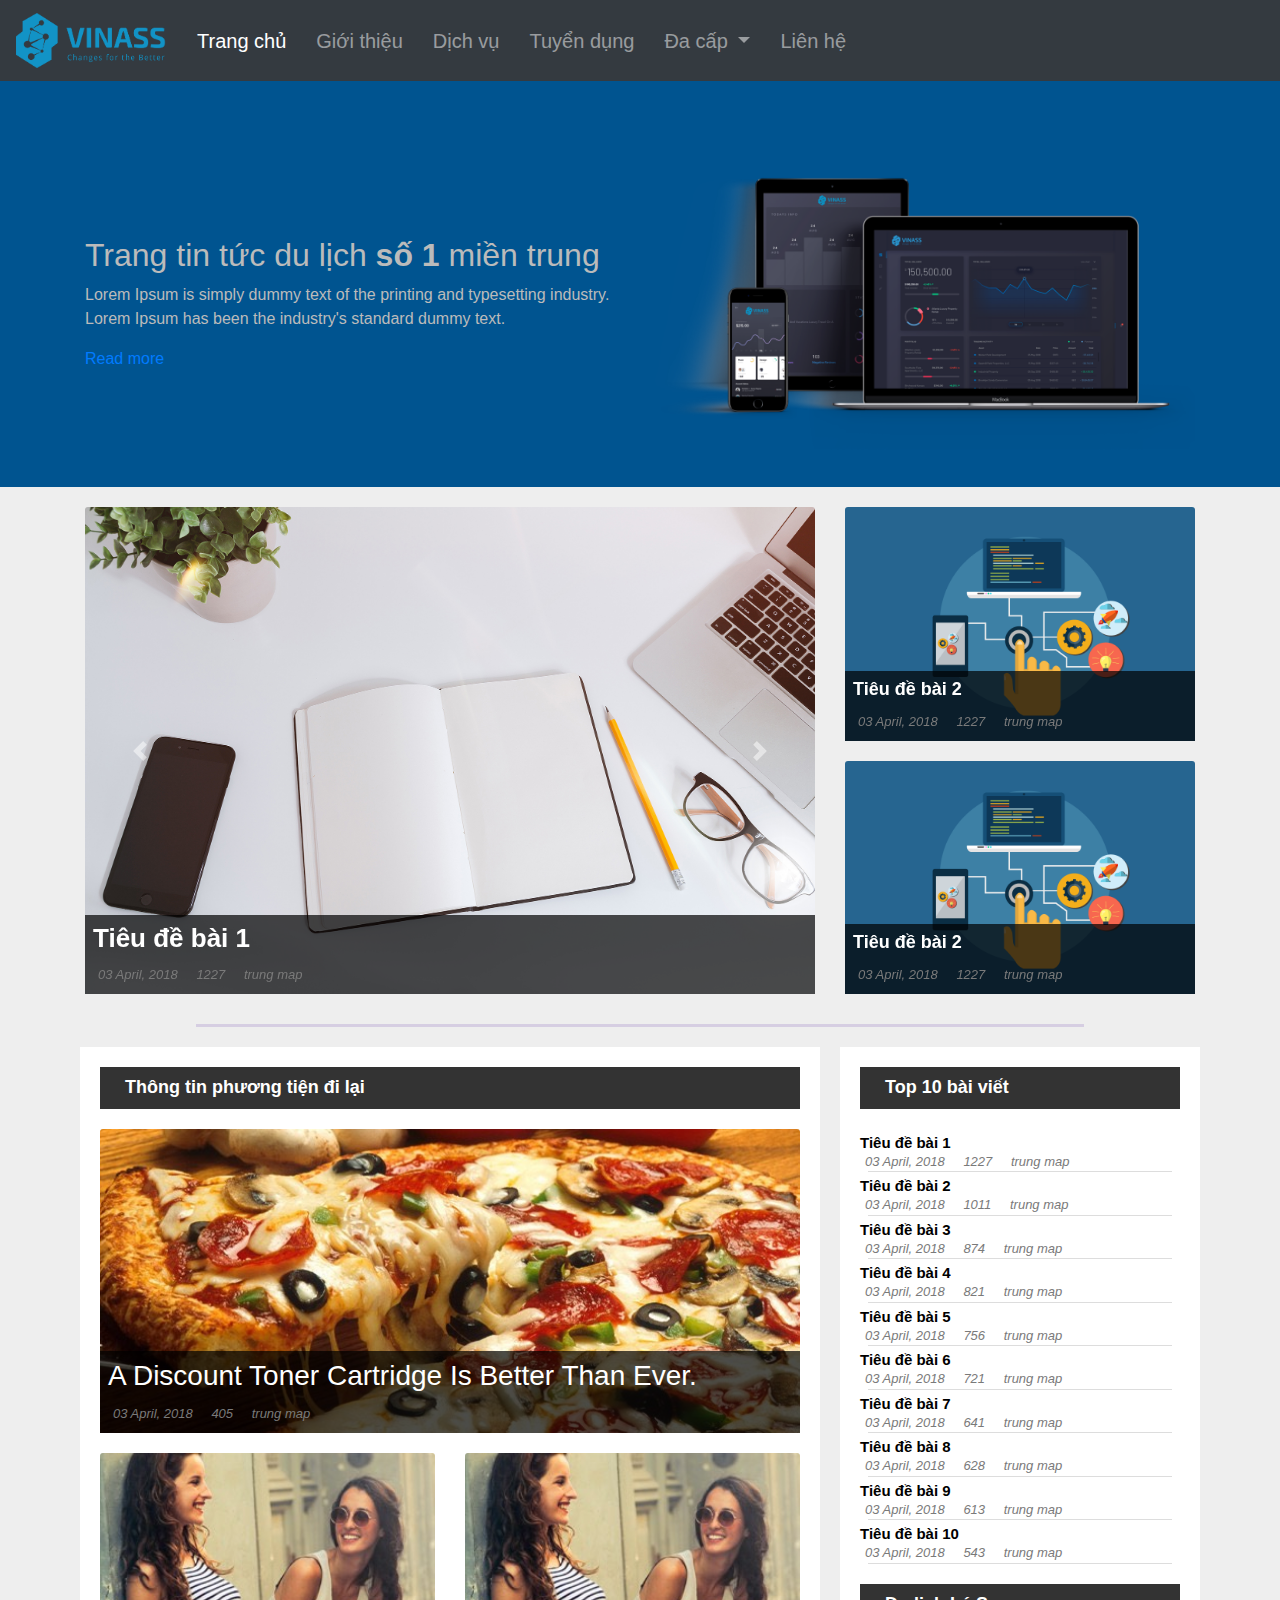
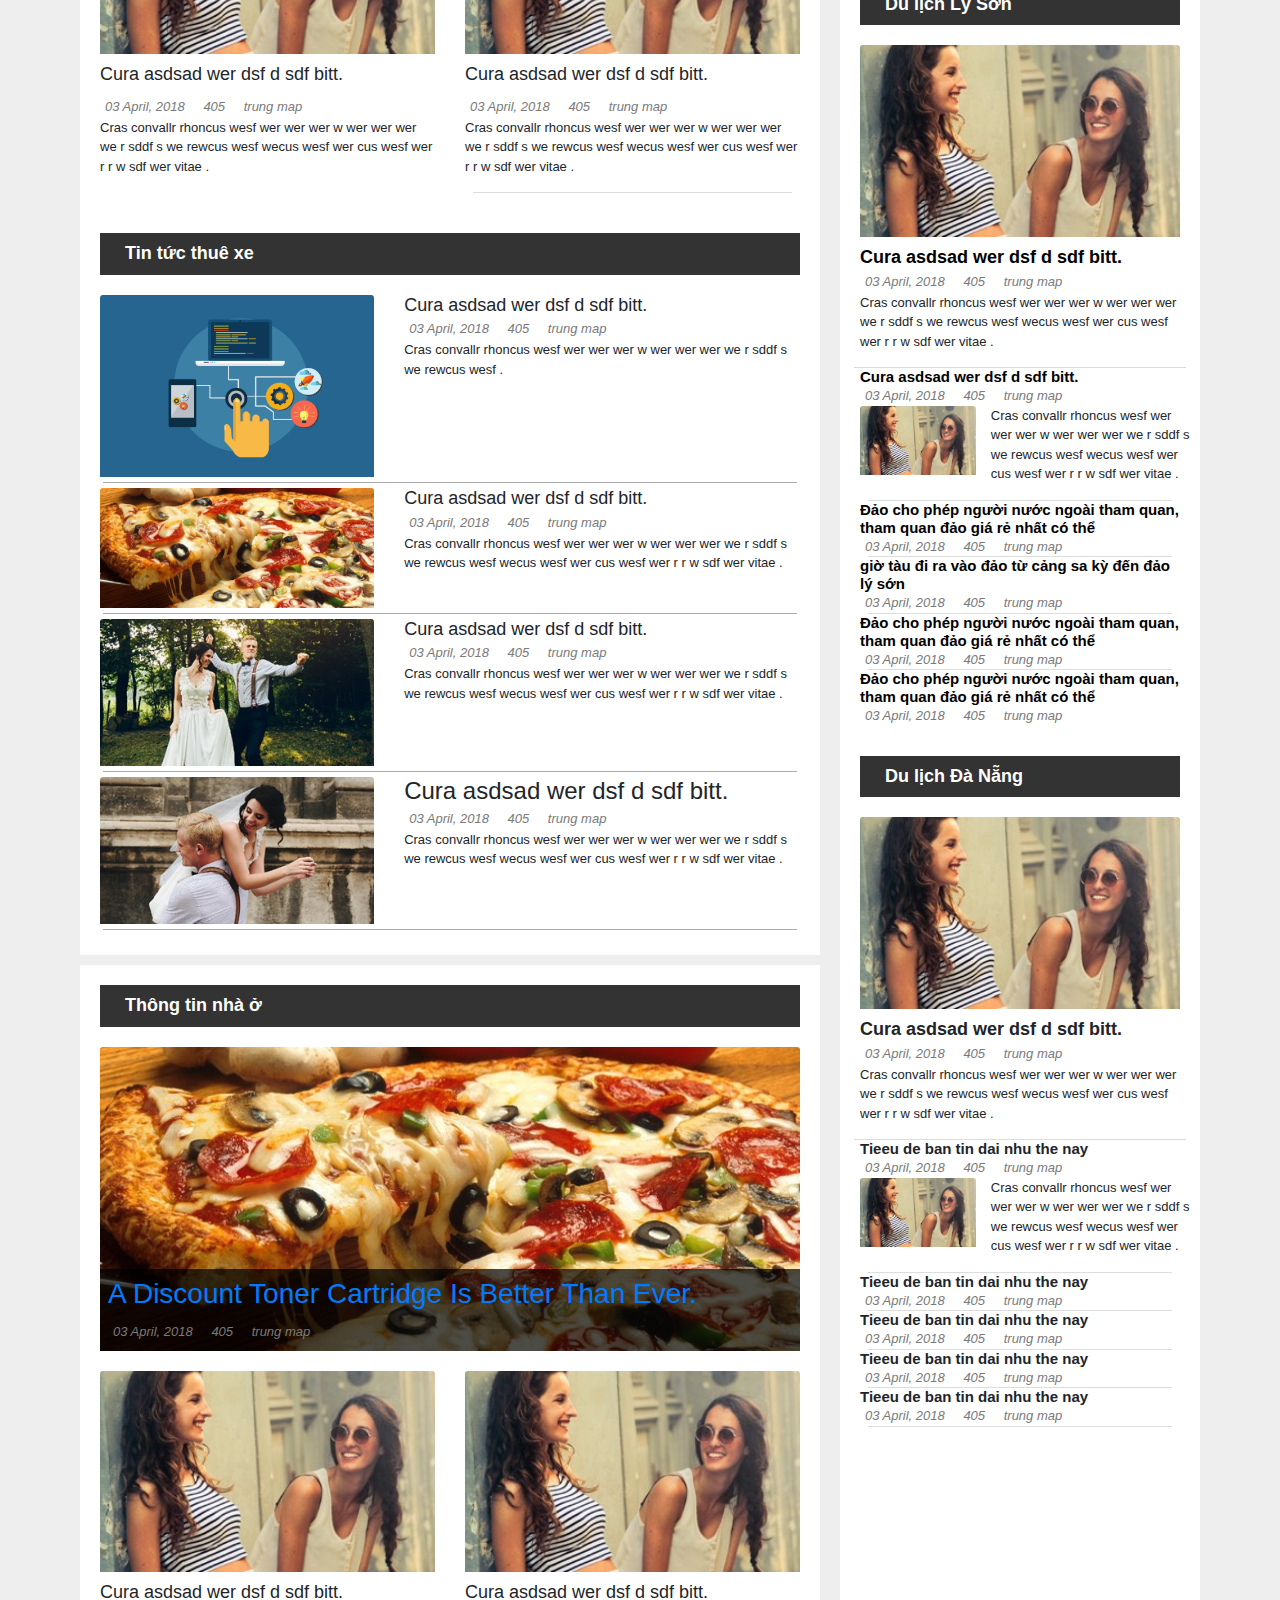
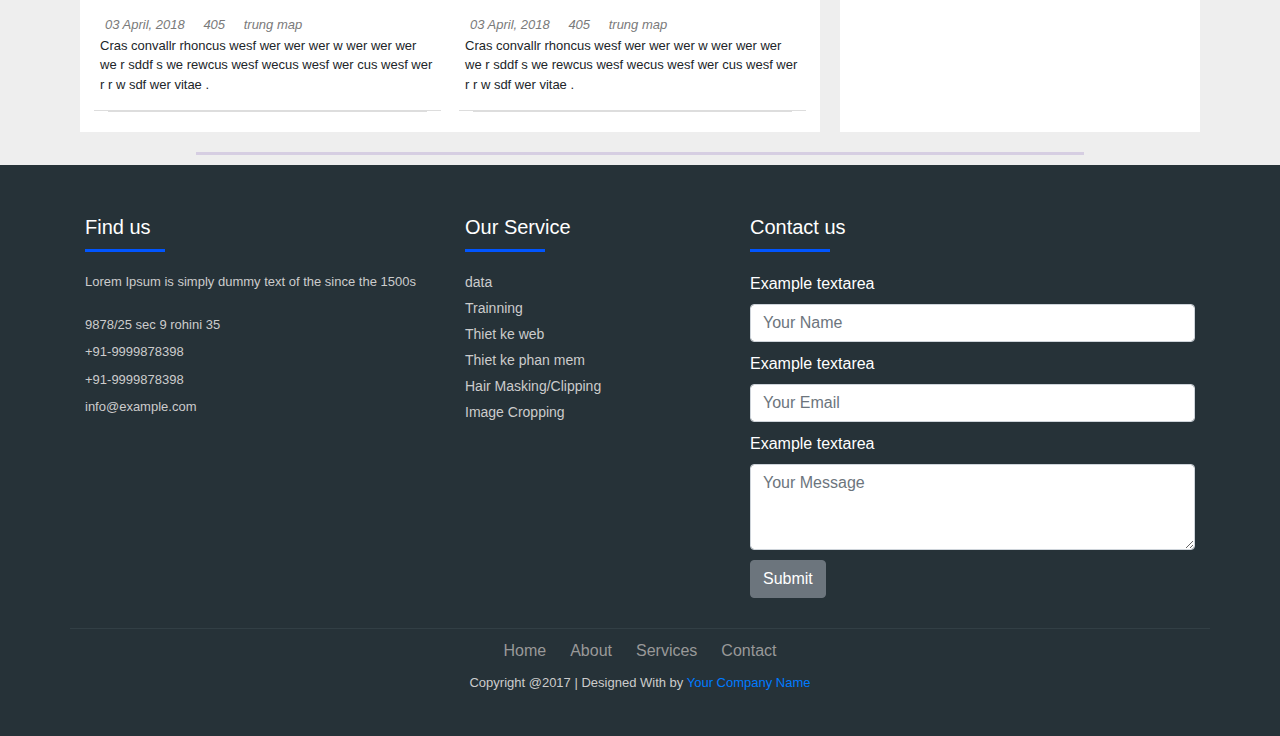
==== commit 657fc1ff: "Add multi level menu" ====
--- a/index.html
+++ b/index.html
@@ -34,6 +34,16 @@
             <li class="nav-item">
               <a class="nav-link" href="our-recrutement.html">Tuyển dụng</a>
             </li>
+            <li class="nav-item dropdown">
+		        <a class="nav-link dropdown-toggle" href="http://example.com" id="navbarDropdownMenuLink" data-toggle="dropdown" aria-haspopup="true" aria-expanded="false">
+		          Đa cấp
+		        </a>
+		        <div class="dropdown-menu" aria-labelledby="navbarDropdownMenuLink">
+		          <a class="dropdown-item" href="#">Action</a>
+		          <a class="dropdown-item" href="#">Another action</a>
+		          <a class="dropdown-item" href="#">Something else here</a>
+		        </div>
+		    </li>
             <li class="nav-item">
               <a class="nav-link" href="our-contact.html">Liên hệ</a>
             </li>
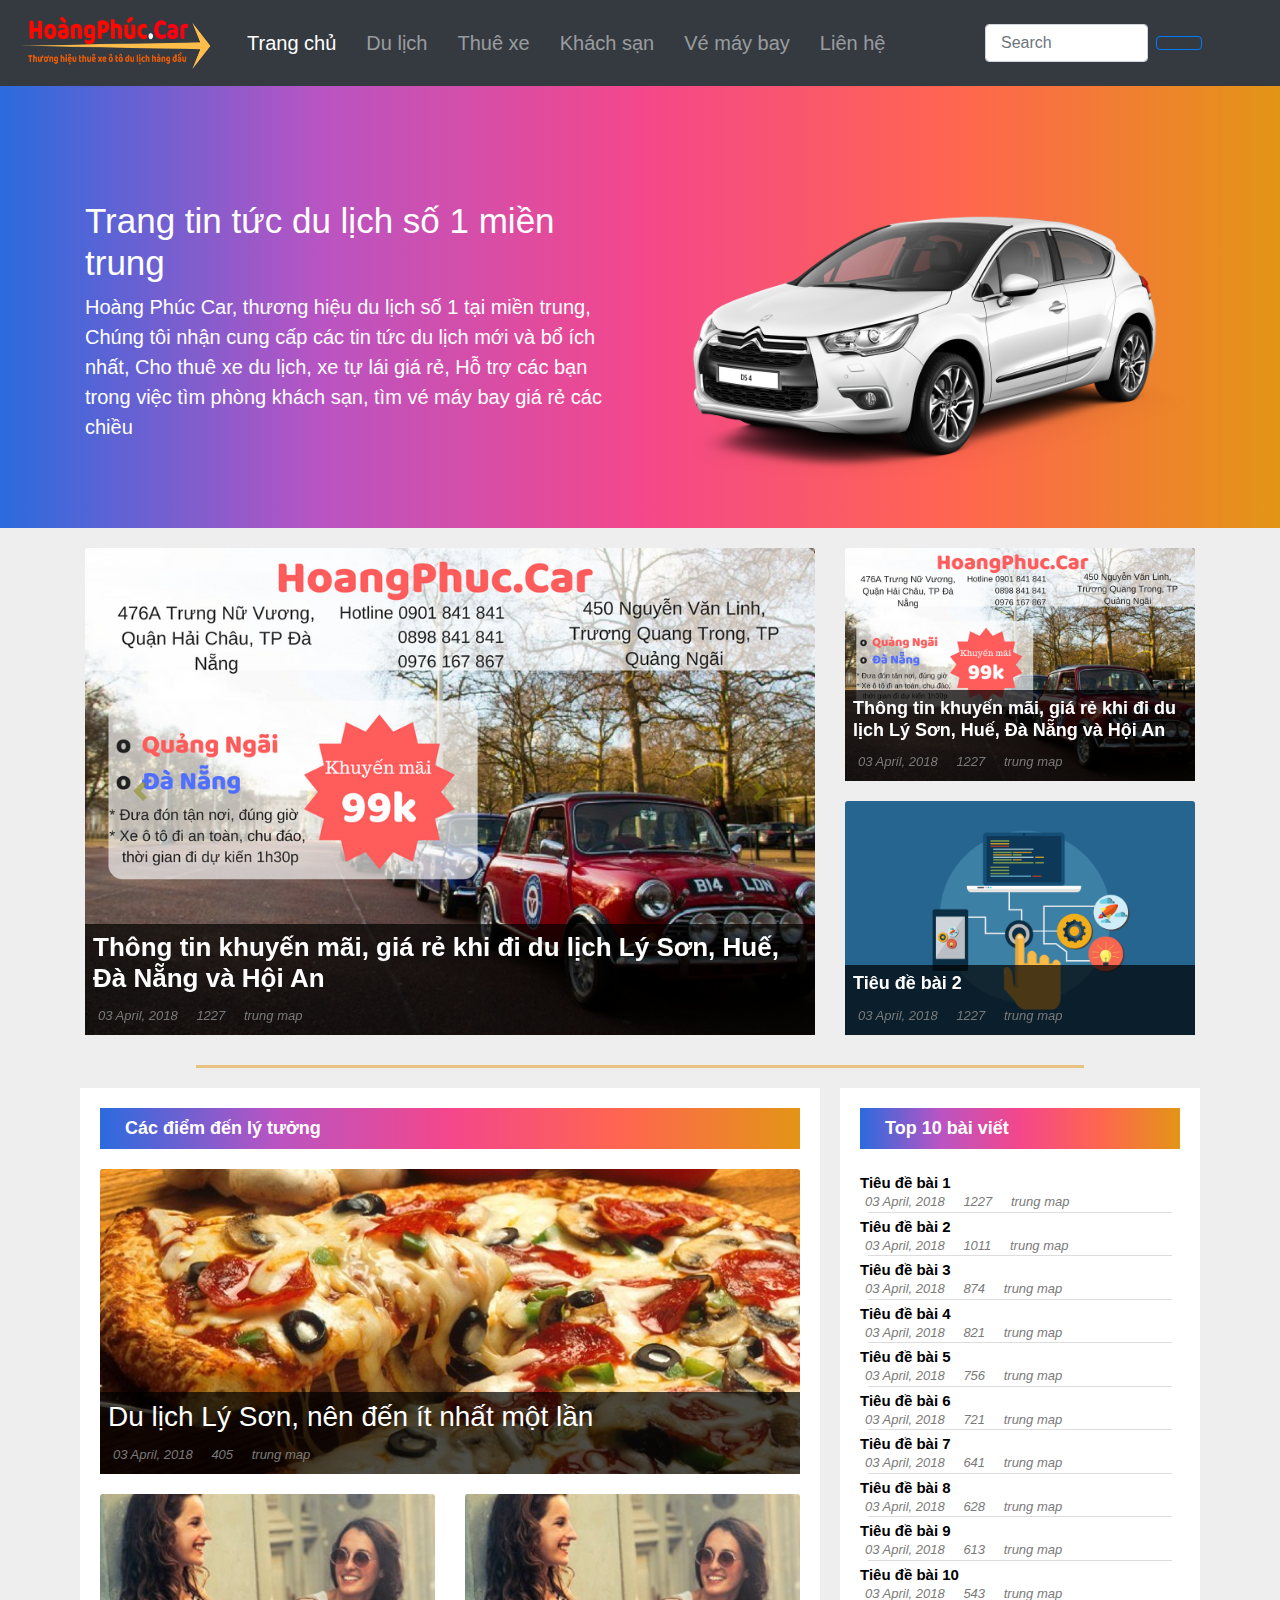
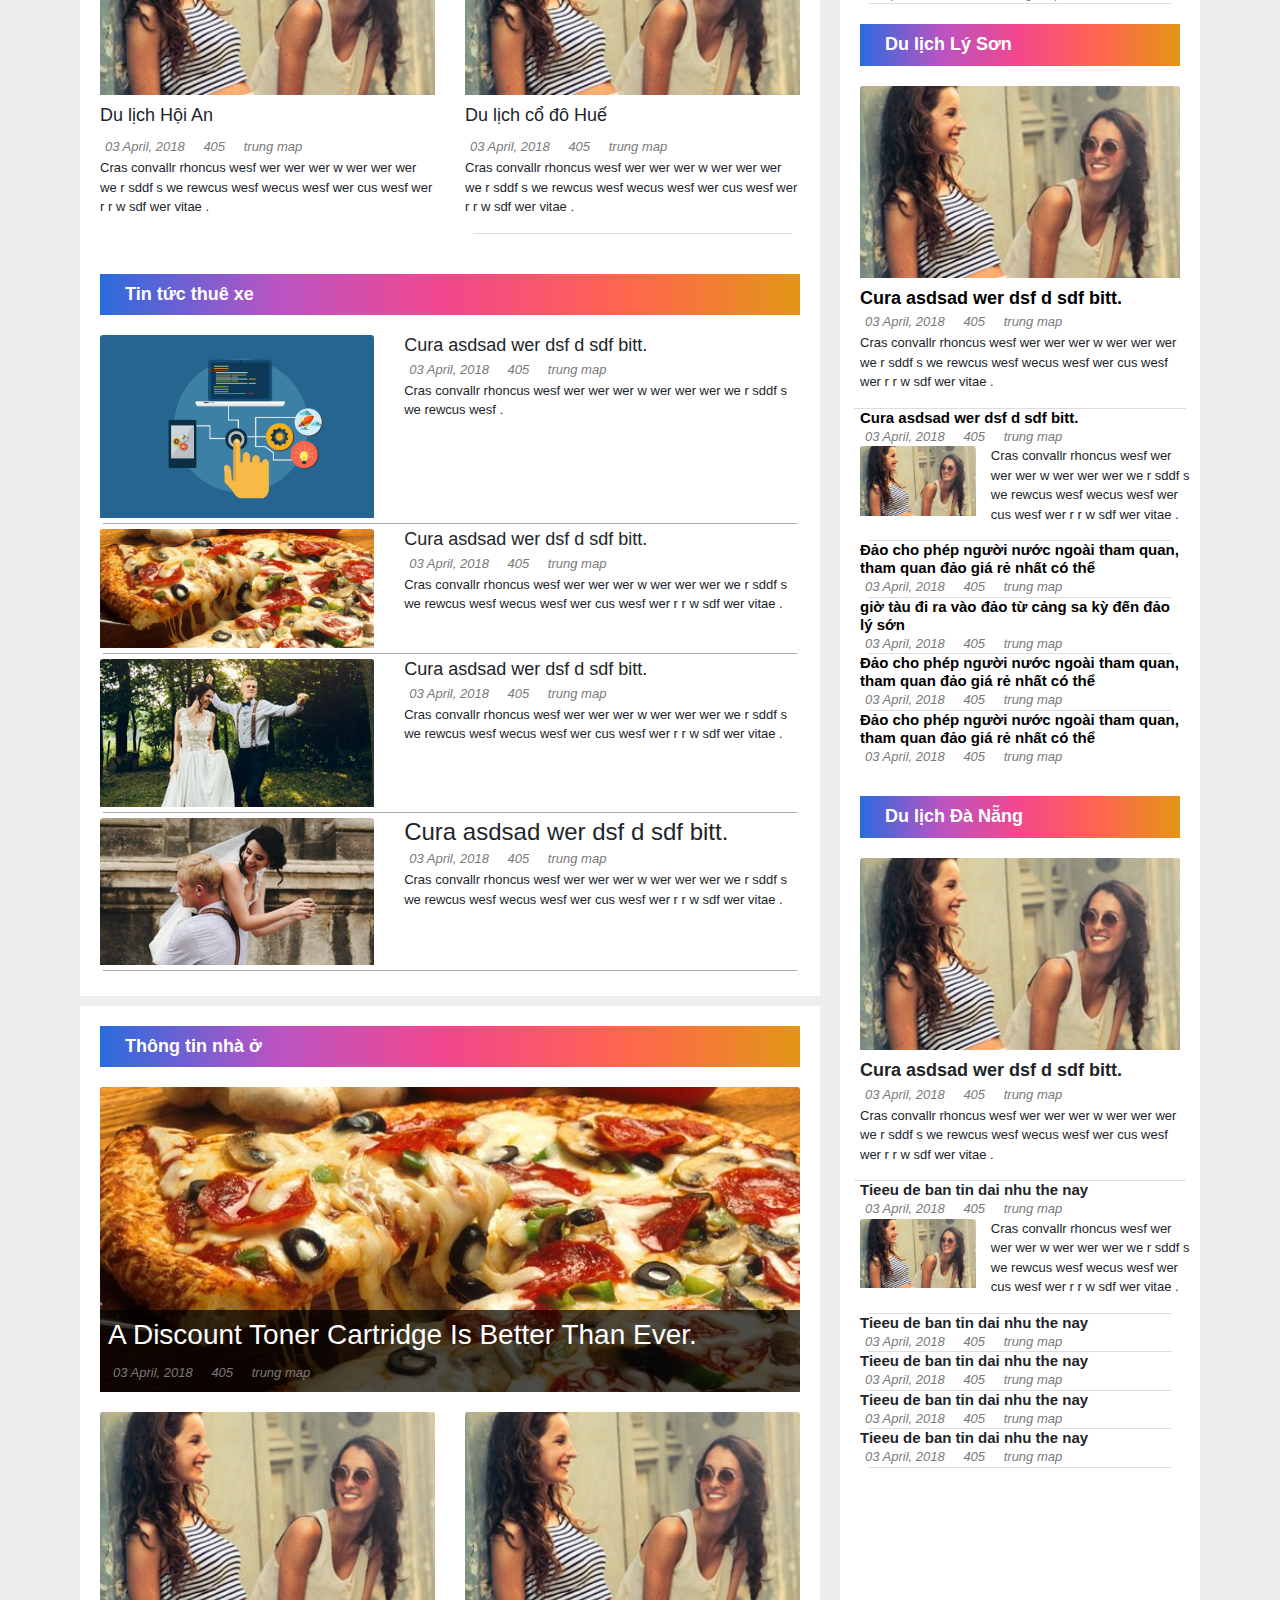
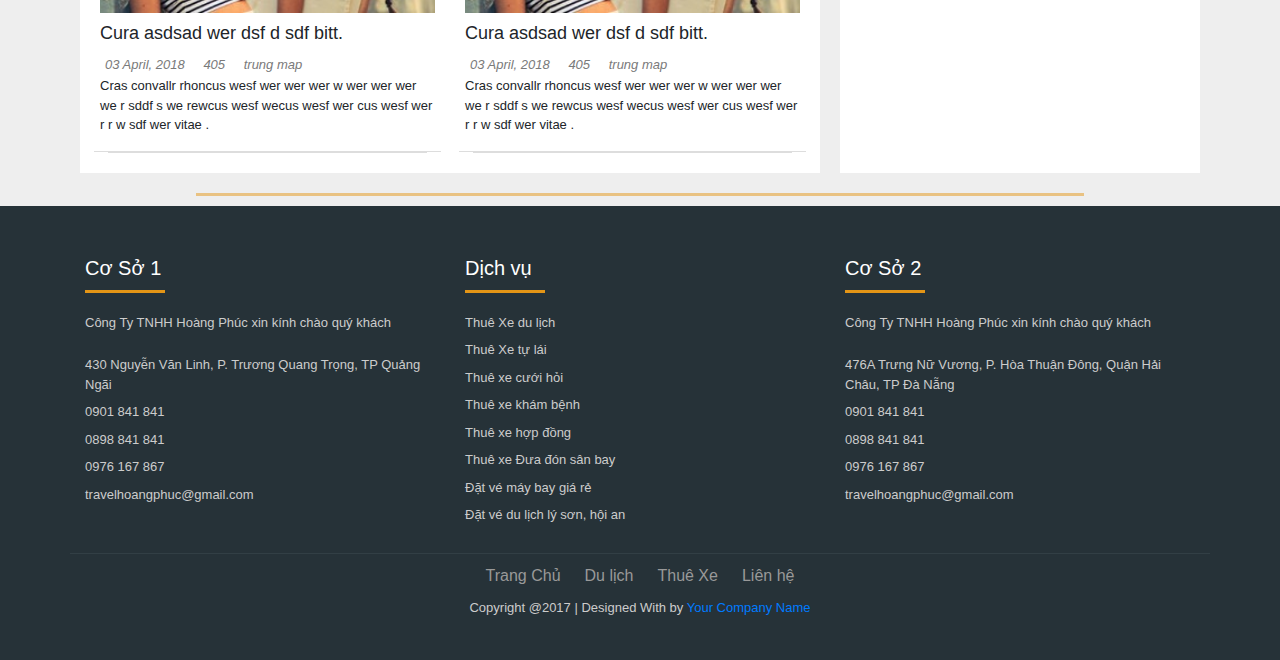
==== commit fe68056a: "update css js index modal form" ====
--- a/index.html
+++ b/index.html
@@ -5,7 +5,7 @@
 		<meta charset="utf-8">
 		<meta http-equiv="X-UA-Compatible" content="IE=edge">
 		<meta name="viewport" content="width=device-width, initial-scale=1, maximum-scale=1">
-		<title>Vina software solution- Giải pháp công nghệ việt nam</title>
+		<title>Du lịch miền trung</title>
 		<link rel="stylesheet" href="css/bootstrap.min.css">
 		<link rel="stylesheet" href="css/bootstrap-grid.min.css">
 	  	<link rel="stylesheet" href="css/bootstrap-reboot.min.css">
@@ -15,8 +15,8 @@
 	</head>
 	<!-- Header -->
 	<header>
-      <nav class="navbar navbar-expand-lg navbar-dark nav-default fixed-top bg-dark">
-        <a class="navbar-brand" href="index.html"><img src="img/logo-2.png" class="img-responsive" alt="Brand" width="150"/></a>
+      <nav class="navbar navbar-expand-xl navbar-dark nav-bg nav-default fixed-top bg-dark">
+        <a class="navbar-brand" href="index.html"><img src="img/logo-2.png" class="img-responsive img-brand" alt="Brand"/></a>
         <button class="navbar-toggler" type="button" data-toggle="collapse" data-target="#navbarCollapse" aria-controls="navbarCollapse" aria-expanded="false" aria-label="Toggle navigation">
           <span class="navbar-toggler-icon"></span>
         </button>
@@ -26,34 +26,25 @@
               <a class="nav-link" href="index.html">Trang chủ <span class="sr-only">(current)</span></a>
             </li>
             <li class="nav-item">
-              <a class="nav-link" href="about-us.html">Giới thiệu</a>
+              <a class="nav-link" href="du-lich.html">Du lịch</a>
             </li>
             <li class="nav-item">
-              <a class="nav-link" href="our-services.html">Dịch vụ</a>
+              <a class="nav-link" href="thue-xe.html">Thuê xe</a>
             </li>
             <li class="nav-item">
-              <a class="nav-link" href="our-recrutement.html">Tuyển dụng</a>
+              <a class="nav-link" href="khach-san.html">Khách sạn</a>
             </li>
-            <li class="nav-item dropdown">
-		        <a class="nav-link dropdown-toggle" href="http://example.com" id="navbarDropdownMenuLink" data-toggle="dropdown" aria-haspopup="true" aria-expanded="false">
-		          Đa cấp
-		        </a>
-		        <div class="dropdown-menu" aria-labelledby="navbarDropdownMenuLink">
-		          <a class="dropdown-item" href="#">Action</a>
-		          <a class="dropdown-item" href="#">Another action</a>
-		          <a class="dropdown-item" href="#">Something else here</a>
-		        </div>
-		    </li>
+            <li class="nav-item">
+              <a class="nav-link" href="ve-may-bay.html">Vé máy bay</a>
+            </li>
             <li class="nav-item">
               <a class="nav-link" href="our-contact.html">Liên hệ</a>
             </li>
           </ul>
-          <ul class="navbar-nav mt-md-1">
-          	<li><a href="#"><i class="fab fa-facebook icon"></i></a>
-          		<a href="#"><i class="fab fa-linkedin icon"></i></a>
-          		<a href="#"><i class="fab fa-instagram icon"></i></a>
-          	</li>
-          </ul>
+          <form class="form-inline mt-2 mt-md-0">
+            <input class="form-control mr-sm-2 col-7" type="text" placeholder="Search" aria-label="Search">
+            <button class="btn btn-outline-primary my-2 my-sm-0 col-2" type="submit"><i class="fas fa-search"></i></button>
+          </form>
         </div>
       </nav>
     </header>
@@ -67,13 +58,12 @@
 	        	<div class="row align-items-center">
 	          		<div class="col-12 col-lg-6 col-md-6 col-sm-8 mx-auto">
 	            		<div class="top_left_cont animatable bounceInLeft"> 
-	              			<h2>Trang tin tức du lịch <strong>số 1</strong> miền trung</h2>
-	              			<p>Lorem Ipsum is simply dummy text of the printing and typesetting industry. Lorem Ipsum has been the industry's standard dummy text.</p>
-	              			<a href="#service" class="read_more2">Read more</a> 
+	              			<h2 class="texte_1">Trang tin tức du lịch số 1 miền trung</h2>
+	              			<p class="texte_2">Hoàng Phúc Car, thương hiệu du lịch số 1 tại miền trung, Chúng tôi nhận cung cấp các tin tức du lịch mới và bổ ích nhất, Cho thuê xe du lịch, xe tự lái giá rẻ, Hỗ trợ các bạn trong việc tìm phòng khách sạn, tìm vé máy bay giá rẻ các chiều</p>
 	              		</div>
 	          		</div>
-	          		<div class="col-0 col-lg-6 col-md-6 col-sm-4 mx-auto">
-							<img id="fadeImage" src="img/otologo.png" class="img-fluid bannerImg">
+	          		<div class="col-0 col-lg-6 col-md-6 col-sm-4 mx-auto animatable bounceInRight">
+							<img src="img/otologo.png" class="img-fluid bannerImg">
 						</div>
 			  		</div>
 	        	</div>
@@ -83,7 +73,6 @@
 	<!--Hero_Section-->
 	  
     <!-- /My first Carousel -->
-
     <!-- Start poster ----
 
     -->
@@ -96,10 +85,10 @@
   					<div class="carousel-inner">
     					<div class="carousel-item active">
 							<div class="featured-article">
-								<a href="#"><img class="img-responsive card-img-top" src="img/home-bg.jpg" alt="" class="thumb"></a>
+								<a href="#"><img class="img-responsive card-img-top" src="img/slide-hoangphuc-1.png" alt="" class="thumb"></a>
 								<div class="block-title">
 									<h3 class="title-news-big">
-										<a class="txt-white" href="">Tiêu đề bài 1</a>
+										<a class="txt-white" href="">Thông tin khuyến mãi, giá rẻ khi đi du lịch Lý Sơn, Huế, Đà Nẵng và Hội An</a>
 									</h3>
 									<span class="entry-meta-medium ">
 										<i><a><span class="fas fa-calendar-alt icon-news"></span>03 April, 2018</a></i>
@@ -111,7 +100,7 @@
 						</div>
 						<div class="carousel-item">
       						<div class="featured-article">
-								<a href="#"><img class="img-responsive card-img-top" src="img/service-app.png" alt="" class="thumb"></a>
+								<a href="#"><img class="img-responsive card-img-top" src="img/slide-hoangphuc-2.png" alt="" class="thumb"></a>
 								<div class="block-title">
 									<h3 class="title-news-big">
 										<a class="txt-white" href="">Tiêu đề bài 1</a>
@@ -126,7 +115,7 @@
 				    	</div>
 					    <div class="carousel-item">
 					      	<div class="featured-article">
-								<a href="#"><img class="img-responsive card-img-top" src="img/service-app.png" alt="" class="thumb"></a>
+								<a href="#"><img class="img-responsive card-img-top" src="img/slide-hoangphuc-3.png" alt="" class="thumb"></a>
 								<div class="block-title">
 									<h3 class="title-news-big">
 										<a class="txt-white" href="">Tiêu đề bài 1</a>
@@ -155,13 +144,13 @@
 				<!-- artigo em destaque -->
 				<div class="featured-article">
 					<a href="#">
-						<img class="img-responsive card-img-top" src="img/service-app.png" alt="">
+						<img class="img-responsive card-img-top" id="fadeImage" src="img/slide-hoangphuc-1.png" alt="">
 					</a>
 					<div class="block-title">
 						<h3 class="title-news-medium">
-							<a class="txt-white" href="">Tiêu đề bài 2</a>
+							<a class="txt-white" href="">Thông tin khuyến mãi, giá rẻ khi đi du lịch Lý Sơn, Huế, Đà Nẵng và Hội An</a>
 						</h3>
-						<span class="entry-meta-medium ">
+						<span class="entry-meta-medium">
 							<i><a><span class="fas fa-calendar-alt icon-news"></span>03 April, 2018</a></i>
 							<i><a><span class="fas fa-eye icon-news pd-left-10"></span>1227</a></i>
 							<i><a><span class="fas fas fa-user icon-news pd-left-10"></span>trung map</a></i>
@@ -176,7 +165,7 @@
 						<h3 class="title-news-medium">
 							<a class="txt-white" href="">Tiêu đề bài 2</a>
 						</h3>
-						<span class="entry-meta-medium ">
+						<span class="entry-meta-medium">
 							<i><a><span class="fas fa-calendar-alt icon-news"></span>03 April, 2018</a></i>
 							<i><a><span class="fas fa-eye icon-news pd-left-10"></span>1227</a></i>
 							<i><a><span class="fas fas fa-user icon-news pd-left-10"></span>trung map</a></i>
@@ -486,14 +475,14 @@
 				<div class="container pd-20 bg-white">
 		        	<div class="col-tag" >
 		        		<h4 class="title-news-medium pd-0 mg-0">
-		        			<a class="txt-white" href="">Thông tin phương tiện đi lại</a>
+		        			<a class="txt-white" href="">Các điểm đến lý tưởng</a>
 		        		</h4>
 		        	</div>
 					<div class="featured-article article-3">
 						<a href="#"><img class="img-responsive card-img-top" src="img/f1.jpg" alt=""></a>
 						<div class="block-title">
 							<a class="txt-white" href="#">
-								<h3>A Discount Toner Cartridge Is Better Than Ever.</h3>
+								<h3>Du lịch Lý Sơn, nên đến ít nhất một lần</h3>
 							</a>
 							<span class="entry-meta-medium">
 								<i><a><span class="fas fa-calendar-alt icon-news"></span>03 April, 2018</a></i>
@@ -509,7 +498,7 @@
 					        		<img class="img-responsive card-img-top" src="img/e1.jpg" alt="Card image cap">
 					        	</div>
 					        	<div class="col-12 body-news-col-tag-small"> 
-						            <h4 class="title-news-col-tag-small">Cura asdsad wer dsf d sdf bitt.</h4>
+						            <h4 class="title-news-col-tag-small">Du lịch Hội An</h4>
 						            <span class="entry-meta-medium">
 										<i><a><span class="fas fa-calendar-alt icon-news"></span>03 April, 2018</a></i>
 										<i><a><span class="fas fa-eye icon-news pd-left-10"></span>405</a></i>
@@ -525,7 +514,7 @@
 					        		<img class="img-responsive card-img-top" src="img/e1.jpg" alt="Card image cap">
 					        	</div>
 					        	<div class="col-12 body-news-col-tag-small"> 
-						            <h4 class="title-news-col-tag-small">Cura asdsad wer dsf d sdf bitt.</h4>
+						            <h4 class="title-news-col-tag-small">Du lịch cổ đô Huế</h4>
 						            <span class="entry-meta-medium">
 										<i><a><span class="fas fa-calendar-alt icon-news"></span>03 April, 2018</a></i>
 										<i><a><span class="fas fa-eye icon-news pd-left-10"></span>405</a></i>
@@ -611,7 +600,7 @@
 						<a href="#"><img class="img-responsive card-img-top" src="img/f1.jpg" alt=""></a>
 						<div class="block-title">
 							<a href="#">
-								<h3>A Discount Toner Cartridge Is Better Than Ever.</h3>
+								<h3 class="txt-white">A Discount Toner Cartridge Is Better Than Ever.</h3>
 							</a>
 							<span class="entry-meta-medium">
 								<i><a><span class="fas fa-calendar-alt icon-news"></span>03 April, 2018</a></i>
@@ -668,57 +657,46 @@
 	<footer class="footer">
 		<div class="container bottom_border">
 			<div class="row">
-				<div class="col-sm-6 col-md-4 col-lg-4 col-6">
-					<h5 class="headin5_amrc col_white_amrc pt2 footer-line-divider">Find us</h5>
+				<div class="col-6 col-sm-6 col-md-4 col-lg-4 order-1 order-sm-1">
+					<h5 class="headin5_amrc col_white_amrc pt2 footer-line-divider">Cơ Sở 1</h5>
 					<!--headin5_amrc-->
-					<p class="mb10">Lorem Ipsum is simply dummy text of the since the 1500s</p>
-					<p><i class="fa fa-location-arrow"></i> 9878/25 sec 9 rohini 35 </p>
-					<p><i class="fa fa-phone"></i>  +91-9999878398  </p>
-					<p><i class="fa fa-phone"></i>  +91-9999878398  </p>
-					<p><i class="fa fa fa-envelope"></i> info@example.com  </p>
+					<p class="mb10">Công Ty TNHH Hoàng Phúc xin kính chào quý khách</p>
+					<p><i class="fa fa-location-arrow"></i>  430 Nguyễn Văn Linh, P. Trương Quang Trọng, TP Quảng Ngãi</p>
+					<p><i class="fa fa-phone"></i>  0901 841 841  </p>
+					<p><i class="fa fa-phone"></i>  0898 841 841  </p>
+					<p><i class="fa fa-phone"></i>  0976 167 867  </p>
+					<p><i class="fa fa fa-envelope"></i>  travelhoangphuc@gmail.com</p>
 				</div>
-				<div class="col-sm-6 col-md-3 col-lg-3 col-6">
-					<h5 class="headin5_amrc col_white_amrc pt2 footer-line-divider">Our Service</h5>
+				<div class="col-12 col-sm-12 col-xs-12 col-md-4 col-lg-4 order-3 order-sm-2">
+					<h5 class="headin5_amrc col_white_amrc pt2 footer-line-divider">Dịch vụ</h5>
 					<!--headin5_amrc-->
-					<ul class="footer_ul_amrc">
-						<li><a href="#">data</a></li>
-						<li><a href="#">Trainning</a></li>
-						<li><a href="#">Thiet ke web</a></li>
-						<li><a href="#">Thiet ke phan mem</a></li>
-						<li><a href="#">Hair Masking/Clipping</a></li>
-						<li><a href="#">Image Cropping</a></li>
-					</ul>
-				<!--footer_ul_amrc ends here-->
+					<p><i class="fas fa-car"></i>     Thuê Xe du lịch</p>
+					<p><i class="fas fa-car"></i>     Thuê Xe tự lái</p>
+					<p><i class="fas fa-car"></i>     Thuê xe cưới hỏi</p>
+					<p><i class="fas fa-car"></i>     Thuê xe khám bệnh</p>
+					<p><i class="fas fa-car"></i>     Thuê xe hợp đồng</p>
+					<p><i class="fas fa-plane-departure"></i>   Thuê xe Đưa đón sân bay</p>
+					<p><i class="fas fa-plane-departure"></i>   Đặt vé máy bay giá rẻ</p>
+					<p><i class="fa fa-phone"></i>    Đặt vé du lịch lý sơn, hội an</p>
 				</div>
-				<div class="col-sm-12 col-md-5 col-lg-5 col-12">
-					<h5 class="headin5_amrc col_white_amrc pt2 footer-line-divider">Contact us</h5>
-					<div class="col_white_amrc">
-						<div>
-							<label for="exampleFormControlTextarea1">Example textarea</label>
-							<input type="text" class="form-control" placeholder="Your Name">
-						</div>
-						<div class="form-padding">
-							<label for="exampleFormControlTextarea1">Example textarea</label>
-							<input type="text" class="form-control" placeholder="Your Email">
-						</div>
-						<div>
-							<label for="exampleFormControlTextarea1">Example textarea</label>
-							<textarea class="form-control" id="exampleFormControlTextarea1" rows="3" placeholder="Your Message"></textarea>
-						</div>
-						<div class="form-padding mx-auto">
-							<button type="button" class="btn btn-secondary">Submit</button>
-						</div>
-					</div>
-					<!--footer_ul_amrc ends here-->
+				<div class="col-6 col-sm-6 col-md-4 col-lg-4 order-2 order-sm-3">
+					<h5 class="headin5_amrc col_white_amrc pt2 footer-line-divider">Cơ Sở 2</h5>
+					<!--headin5_amrc-->
+					<p class="mb10">Công Ty TNHH Hoàng Phúc xin kính chào quý khách</p>
+					<p><i class="fa fa-location-arrow"></i>  476A Trưng Nữ Vương, P. Hòa Thuận Đông, Quận Hải Châu, TP Đà Nẵng</p>
+					<p><i class="fa fa-phone"></i>  0901 841 841  </p>
+					<p><i class="fa fa-phone"></i>  0898 841 841  </p>
+					<p><i class="fa fa-phone"></i>  0976 167 867  </p>
+					<p><i class="fa fa fa-envelope"></i>  travelhoangphuc@gmail.com</p>
 				</div>
 			</div>
 		</div>
 		<div class="container">
 			<div class="foote_bottom_ul_amrc">
-				<li><a href="#">Home</a></li>
-				<li><a href="#">About</a></li>
-				<li><a href="#">Services</a></li>
-				<li><a href="#">Contact</a></li>
+				<li><a href="#">Trang Chủ</a></li>
+				<li><a href="#">Du lịch</a></li>
+				<li><a href="#">Thuê Xe</a></li>
+				<li><a href="#">Liên hệ</a></li>
 			</div>
 			<!--foote_bottom_ul_amrc ends here-->
 			<p class="text-center">Copyright @2017 | Designed With by <a href="#">Your Company Name</a></p>
--- a/css/index.css
+++ b/css/index.css
@@ -1,7 +1,96 @@
 body {
   background-color:#eeeeee;
-  margin-top:70px;
+  margin-top:80px;
   width:100vw;
+}
+.nav-bg{
+}
+.is-hidden 
+{
+  opacity: 0;
+  -webkit-transform: translate(0,-60px);
+  -webkit-transition: -webkit-transform 1s,background 1s,color 1s,opacity 0 1s;
+}
+a:hover{
+  text-decoration: none;
+}
+.img-brand{
+  height:60px;
+  width:200px;
+}
+.is-visible 
+{
+  opacity: 1;
+  -webkit-transform: translate(0,0);
+  -webkit-transition: -webkit-transform 0.5s,background .5s,color .5s;
+}
+.carousel-control-prev-icon {
+ background-image: url("data:image/svg+xml;charset=utf8,%3Csvg xmlns='http://www.w3.org/2000/svg' fill='%23888800' viewBox='0 0 8 8'%3E%3Cpath d='M5.25 0l-4 4 4 4 1.5-1.5-2.5-2.5 2.5-2.5-1.5-1.5z'/%3E%3C/svg%3E") !important;
+}
+
+.carousel-control-next-icon {
+  background-image: url("data:image/svg+xml;charset=utf8,%3Csvg xmlns='http://www.w3.org/2000/svg' fill='%23888800' viewBox='0 0 8 8'%3E%3Cpath d='M2.75 0l-1.5 1.5 2.5 2.5-2.5 2.5 1.5 1.5 4-4-4-4z'/%3E%3C/svg%3E") !important;
+}
+
+.carousel-control {
+    width: 6%
+}
+.texte_1{
+    font-size: 35px;
+    font-weight: 500;
+    color:#fff;
+}
+.texte_2{
+    font-size: 20px;
+    font-weight: 300;
+    color:#fff;
+}
+.txt-news-h1 {
+    font-size: 40px;
+    font-weight: 500;
+}
+.txt-news-h2 {
+    font-size: 22px;
+    font-weight: 450;
+}
+.txt-news-normal {
+    font-size: 16px;
+    font-weight: 400;
+}
+/* Bottom left text */
+.txt-bottom-left {
+    position: absolute;
+    bottom: 8px;
+    left: 16px;
+    color: #fff;
+    background-color: #ff5508;
+}
+.txt-red{
+  color:#ff0000;
+}
+/* Top left text */
+.txt-top-left {
+    position: absolute;
+    top: 8px;
+    left: 5px;
+    color: #fff;
+    background-color: #ff5508;
+}
+
+/* Top right text */
+.txt-top-right {
+    position: absolute;
+    top: 8px;
+    right: 5px;
+    color: #fff;
+    background-color: #340065;
+}
+
+/* Bottom right text */
+.txt-bottom-right {
+    position: absolute;
+    bottom: 8px;
+    right: 16px;
 }
 
 .bg-white {
@@ -14,6 +103,7 @@
 .mg-top-5{margin-top:5px;}
 .mg-top-10{margin-top:10px;}
 .mg-top-20{margin-top:20px;}
+
 .pd-5{
   padding: 10px;
 }
@@ -31,7 +121,15 @@
 .pd-top-5 {
   padding-top: 5px;
 }
-
+.pd-top-0 {
+  padding-top: 0px;
+}
+.pd-left-0{
+  padding-left:0px;
+}
+.pd-right-0{
+  padding-right:0px;
+}
 .pd-top-10 {
   padding-top: 10px;
 }
@@ -39,15 +137,31 @@
 .pd-top-20 {
   padding-top: 20px;
 }
+.pd-top-50 {
+  padding-top: 50px;
+}
 .pd-left-10 {
   padding-left:10px;
 }
-
+.modal-custom {
+  background-image: linear-gradient(to right, #e9eadc, #e1dec2, #dcd1a9, #dac390, #dab478);
+}
 .col-tag {
   padding: 10px 25px;
   margin-bottom: 20px;
-  background-color: #333333;
+  background-image: linear-gradient(to right, #2b6bde, #b954c3, #f4478b, #ff664f, #e39516);
   color: #ffffff;
+}
+.row-1-line{
+  display: inline;
+}
+.txt-size-small {
+  font-size: 15px;
+  font-weight: 200;
+}
+.txt-size-medium {
+  font-size: 17px;
+  font-weight: 600;
 }
 
 .title-tag {
@@ -55,7 +169,9 @@
   font-weight: 600;
   color: #fff;
 }
-
+.txt-strong{
+  font-weight: 600;
+}
 .txt-white{
   color:#fff;
 }
@@ -64,6 +180,9 @@
 }
 .txt-gris{
   color:#7a7a7a;
+}
+.txt-blue{
+  color:#5a3df8;
 }
 .title-news-big{
   font-size: 26px;
@@ -110,6 +229,17 @@
   padding-left: 0;
   display: inline;
 }
+.read_more_news{
+  align-content: center;
+}
+.link-read-more{
+  align-content: center;
+}
+
+.link-read-more a{
+    text-align: center;
+}
+
 
 .contents-news-medium , .contents-news-small {
   font-size: 13px;
@@ -206,11 +336,11 @@
     display: block;
     width: 80%;
     height: 3px;
-    background-color: #7952b3;
+    background-color: #E39516;
     margin-bottom: 20px;
     margin-bottom: 20px;
     margin: 10px auto;
-    opacity:0.2;
+    opacity:0.5;
 }
 
 .footer-line-divider:after {
@@ -218,7 +348,7 @@
     display: block;
     width: 80px;
     height: 3px;
-    background-color: #0055ff;
+    background-color: #E39516;
     margin-bottom: 20px;
     margin-top: 10px;
     opacity:1;
@@ -229,7 +359,7 @@
 /* TEXT HEADER
 -------------------------------------------------- */
 .container .text-header{
-    color: #7952b3;
+    color: #E39516;
     font-family: inherit;
     font-weight: 2000;
     font-size: 2.5rem;
@@ -333,7 +463,7 @@
 
 /* Hero section*/
 .top_cont_outer {
-    background: #005490;
+    background-image: linear-gradient(to right, #2b6bde, #b954c3, #f4478b, #ff664f, #e39516);
     position: relative;
 }
 .hero_section {
@@ -359,6 +489,27 @@
     } 
     .title-news-big{
       font-size: 18px;
+      font-weight: 600;
+    }
+    .title-news-medium{
+      font-size: 13px;
+      font-weight: 600;
+    }
+    .menu-image-medium{
+      display: none;
+    }
+}
+
+@media (max-width: 576px){
+    .bannerImg {
+        display: none;
+    } 
+    .title-news-big{
+      font-size: 15px;
+      font-weight: 600;
+    }
+    .title-news-medium{
+      font-size: 15px;
       font-weight: 600;
     }
 }
@@ -476,6 +627,17 @@
   font-size: 40px;
   align-content: center;
 }
+
+.icon-cars {
+  width: 20px;
+  height: 20px;
+  margin-bottom: 10px;
+  color: #ff0000;
+  font-size: 15px;
+  opacity: 0.5;
+  align-content: center;
+}
+
 .card-description {
   font-weight: 300;
   font-style: italic;
@@ -511,7 +673,9 @@
   font-size: 40px;
   align-content: center;
 }
-
+.box-shadow--4dp {
+    box-shadow: 0 4px 5px 0 rgba(0, 0, 0, .14), 0 1px 10px 0 rgba(0, 0, 0, .12), 0 2px 4px -1px rgba(0, 0, 0, .2)
+}
 .chooseBox h6:after {
     content: "";
     display: block;
